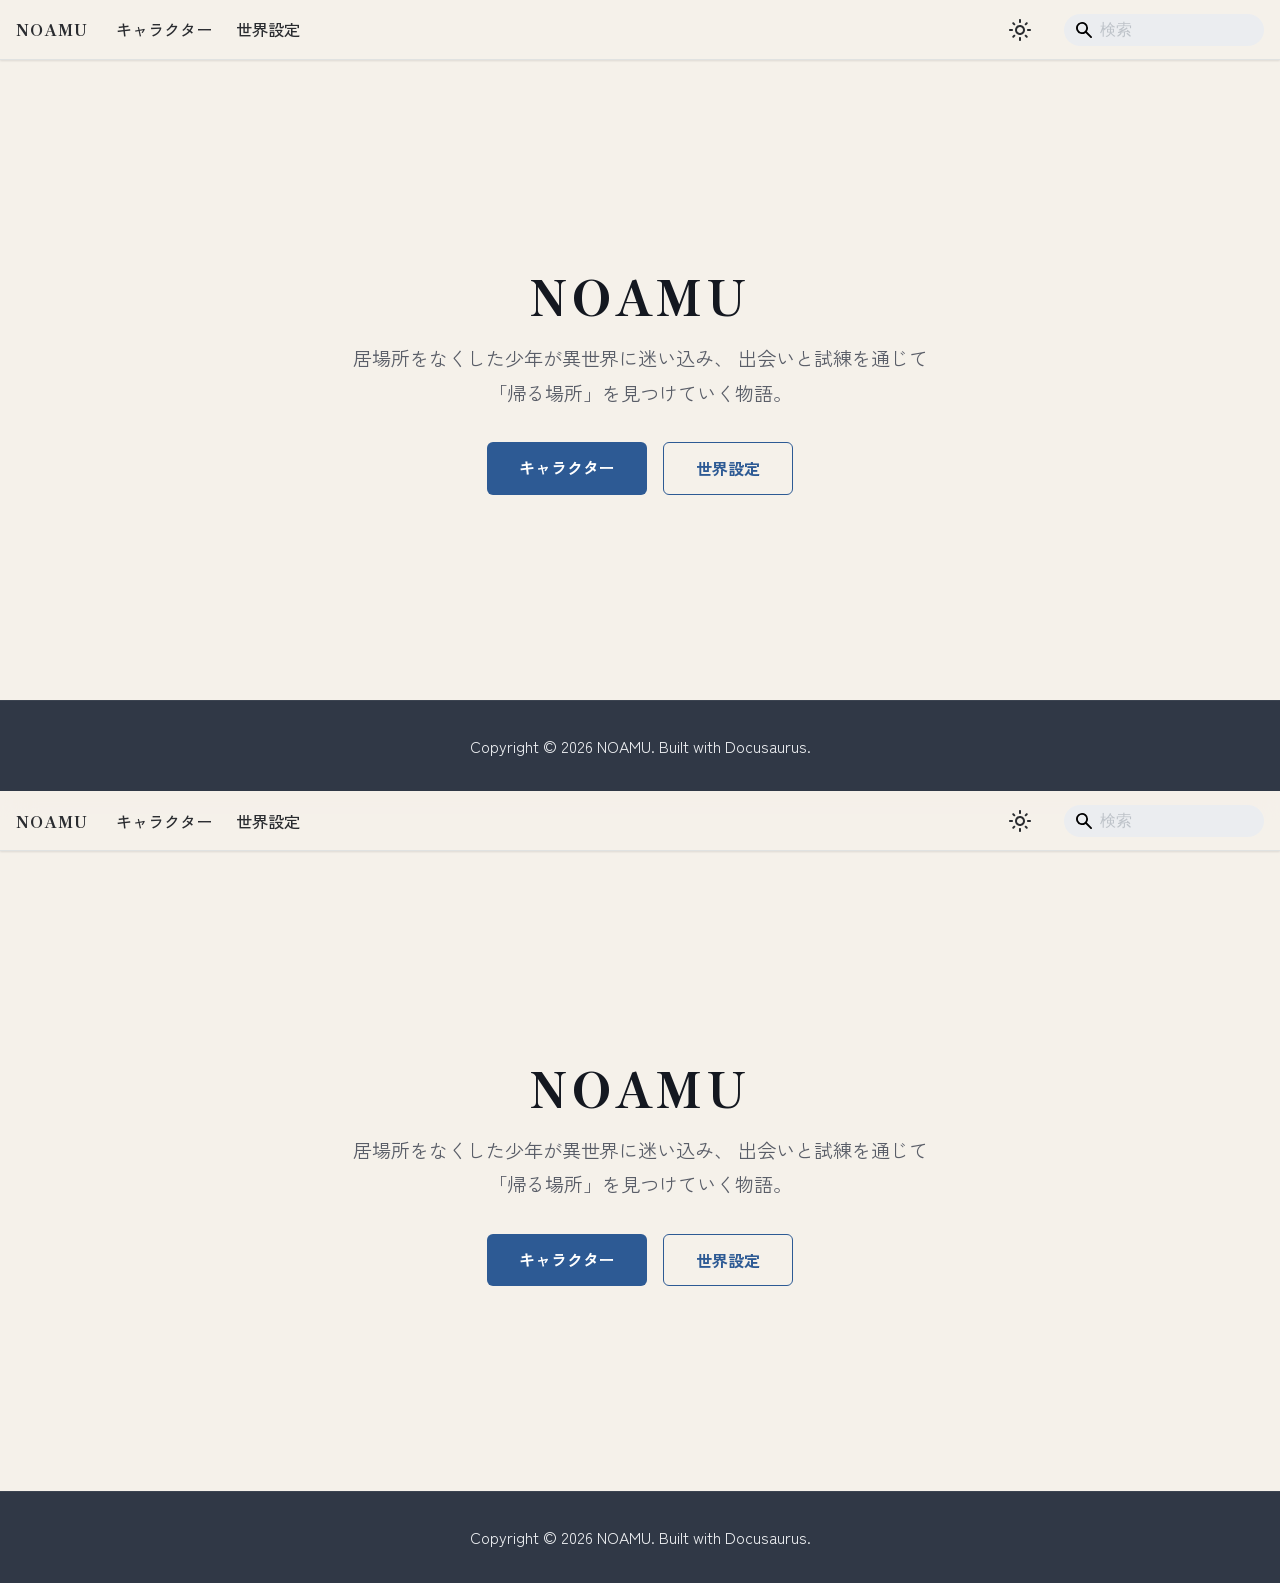
==== index.html @ 436eb37d "Deploy: up to ep6 (2026-03-19)" ====
<!doctype html>
<html lang="ja" dir="ltr" class="plugin-pages plugin-id-default" data-has-hydrated="false">
<head>
<meta charset="UTF-8">
<meta name="generator" content="Docusaurus v3.9.2">
<title data-rh="true">NOAMU</title><meta data-rh="true" name="viewport" content="width=device-width,initial-scale=1"><meta data-rh="true" name="twitter:card" content="summary_large_image"><meta data-rh="true" property="og:url" content="https://example.com/"><meta data-rh="true" property="og:locale" content="ja"><meta data-rh="true" name="docusaurus_locale" content="ja"><meta data-rh="true" name="docusaurus_tag" content="default"><meta data-rh="true" name="docsearch:language" content="ja"><meta data-rh="true" name="docsearch:docusaurus_tag" content="default"><meta data-rh="true" property="og:title" content="NOAMU"><meta data-rh="true" name="description" content="異世界と少女たちの物語"><meta data-rh="true" property="og:description" content="異世界と少女たちの物語"><link data-rh="true" rel="icon" href="/img/favicon.ico"><link data-rh="true" rel="canonical" href="https://example.com/"><link data-rh="true" rel="alternate" href="https://example.com/" hreflang="ja"><link data-rh="true" rel="alternate" href="https://example.com/" hreflang="x-default"><script data-rh="true">function insertBanner(){var n=document.createElement("div");n.id="__docusaurus-base-url-issue-banner-container";n.innerHTML='\n<div id="__docusaurus-base-url-issue-banner" style="border: thick solid red; background-color: rgb(255, 230, 179); margin: 20px; padding: 20px; font-size: 20px;">\n   <p style="font-weight: bold; font-size: 30px;">Your Docusaurus site did not load properly.</p>\n   <p>A very common reason is a wrong site <a href="https://docusaurus.io/docs/docusaurus.config.js/#baseUrl" style="font-weight: bold;">baseUrl configuration</a>.</p>\n   <p>Current configured baseUrl = <span style="font-weight: bold; color: red;">/</span>  (default value)</p>\n   <p>We suggest trying baseUrl = <span id="__docusaurus-base-url-issue-banner-suggestion-container" style="font-weight: bold; color: green;"></span></p>\n</div>\n',document.body.prepend(n);var e=document.getElementById("__docusaurus-base-url-issue-banner-suggestion-container"),s=window.location.pathname,o="/"===s.substr(-1)?s:s+"/";e.innerHTML=o}document.addEventListener("DOMContentLoaded",function(){void 0===window.docusaurus&&insertBanner()})</script><link rel="stylesheet" href="/assets/css/styles.1c2c5ff8.css">
<script src="/assets/js/runtime~main.006f4d40.js" defer="defer"></script>
<script src="/assets/js/main.f2e5ec91.js" defer="defer"></script>
</head>
<body class="navigation-with-keyboard">
<svg style="display: none;"><defs>
<symbol id="theme-svg-external-link" viewBox="0 0 24 24"><path fill="currentColor" d="M21 13v10h-21v-19h12v2h-10v15h17v-8h2zm3-12h-10.988l4.035 4-6.977 7.07 2.828 2.828 6.977-7.07 4.125 4.172v-11z"/></symbol>
</defs></svg>
<script>!function(){var t=function(){try{return new URLSearchParams(window.location.search).get("docusaurus-theme")}catch(t){}}()||function(){try{return window.localStorage.getItem("theme")}catch(t){}}();document.documentElement.setAttribute("data-theme",t||"light"),document.documentElement.setAttribute("data-theme-choice",t||"light")}(),function(){try{const c=new URLSearchParams(window.location.search).entries();for(var[t,e]of c)if(t.startsWith("docusaurus-data-")){var a=t.replace("docusaurus-data-","data-");document.documentElement.setAttribute(a,e)}}catch(t){}}()</script><div id="__docusaurus"><div role="region" aria-label="メインコンテンツまでスキップ"><a class="skipToContent_fXgn" href="#__docusaurus_skipToContent_fallback">メインコンテンツまでスキップ</a></div><nav aria-label="ナビゲーション" class="theme-layout-navbar navbar navbar--fixed-top"><div class="navbar__inner"><div class="theme-layout-navbar-left navbar__items"><button aria-label="ナビゲーションバーを開く" aria-expanded="false" class="navbar__toggle clean-btn" type="button"><svg width="30" height="30" viewBox="0 0 30 30" aria-hidden="true"><path stroke="currentColor" stroke-linecap="round" stroke-miterlimit="10" stroke-width="2" d="M4 7h22M4 15h22M4 23h22"></path></svg></button><a class="navbar__brand" href="/"><b class="navbar__title text--truncate">NOAMU</b></a><a class="navbar__item navbar__link" href="/docs/characters/nozaki-amu">キャラクター</a><a class="navbar__item navbar__link" href="/docs/world/creatures">世界設定</a></div><div class="theme-layout-navbar-right navbar__items navbar__items--right"><div class="toggle_vylO colorModeToggle_DEke"><button class="clean-btn toggleButton_gllP toggleButtonDisabled_aARS" type="button" disabled="" title="システムモード" aria-label="ダークモードを切り替える(現在はシステムモード)"><svg viewBox="0 0 24 24" width="24" height="24" aria-hidden="true" class="toggleIcon_g3eP lightToggleIcon_pyhR"><path fill="currentColor" d="M12,9c1.65,0,3,1.35,3,3s-1.35,3-3,3s-3-1.35-3-3S10.35,9,12,9 M12,7c-2.76,0-5,2.24-5,5s2.24,5,5,5s5-2.24,5-5 S14.76,7,12,7L12,7z M2,13l2,0c0.55,0,1-0.45,1-1s-0.45-1-1-1l-2,0c-0.55,0-1,0.45-1,1S1.45,13,2,13z M20,13l2,0c0.55,0,1-0.45,1-1 s-0.45-1-1-1l-2,0c-0.55,0-1,0.45-1,1S19.45,13,20,13z M11,2v2c0,0.55,0.45,1,1,1s1-0.45,1-1V2c0-0.55-0.45-1-1-1S11,1.45,11,2z M11,20v2c0,0.55,0.45,1,1,1s1-0.45,1-1v-2c0-0.55-0.45-1-1-1C11.45,19,11,19.45,11,20z M5.99,4.58c-0.39-0.39-1.03-0.39-1.41,0 c-0.39,0.39-0.39,1.03,0,1.41l1.06,1.06c0.39,0.39,1.03,0.39,1.41,0s0.39-1.03,0-1.41L5.99,4.58z M18.36,16.95 c-0.39-0.39-1.03-0.39-1.41,0c-0.39,0.39-0.39,1.03,0,1.41l1.06,1.06c0.39,0.39,1.03,0.39,1.41,0c0.39-0.39,0.39-1.03,0-1.41 L18.36,16.95z M19.42,5.99c0.39-0.39,0.39-1.03,0-1.41c-0.39-0.39-1.03-0.39-1.41,0l-1.06,1.06c-0.39,0.39-0.39,1.03,0,1.41 s1.03,0.39,1.41,0L19.42,5.99z M7.05,18.36c0.39-0.39,0.39-1.03,0-1.41c-0.39-0.39-1.03-0.39-1.41,0l-1.06,1.06 c-0.39,0.39-0.39,1.03,0,1.41s1.03,0.39,1.41,0L7.05,18.36z"></path></svg><svg viewBox="0 0 24 24" width="24" height="24" aria-hidden="true" class="toggleIcon_g3eP darkToggleIcon_wfgR"><path fill="currentColor" d="M9.37,5.51C9.19,6.15,9.1,6.82,9.1,7.5c0,4.08,3.32,7.4,7.4,7.4c0.68,0,1.35-0.09,1.99-0.27C17.45,17.19,14.93,19,12,19 c-3.86,0-7-3.14-7-7C5,9.07,6.81,6.55,9.37,5.51z M12,3c-4.97,0-9,4.03-9,9s4.03,9,9,9s9-4.03,9-9c0-0.46-0.04-0.92-0.1-1.36 c-0.98,1.37-2.58,2.26-4.4,2.26c-2.98,0-5.4-2.42-5.4-5.4c0-1.81,0.89-3.42,2.26-4.4C12.92,3.04,12.46,3,12,3L12,3z"></path></svg><svg viewBox="0 0 24 24" width="24" height="24" aria-hidden="true" class="toggleIcon_g3eP systemToggleIcon_QzmC"><path fill="currentColor" d="m12 21c4.971 0 9-4.029 9-9s-4.029-9-9-9-9 4.029-9 9 4.029 9 9 9zm4.95-13.95c1.313 1.313 2.05 3.093 2.05 4.95s-0.738 3.637-2.05 4.95c-1.313 1.313-3.093 2.05-4.95 2.05v-14c1.857 0 3.637 0.737 4.95 2.05z"></path></svg></button></div><div class="navbarSearchContainer_Bca1"><div class="navbar__search searchBarContainer_NW3z" dir="ltr"><input placeholder="検索" aria-label="Search" class="navbar__search-input searchInput_YFbd" value=""><div class="loadingRing_RJI3 searchBarLoadingRing_YnHq"><div></div><div></div><div></div><div></div></div></div></div></div></div><div role="presentation" class="navbar-sidebar__backdrop"></div></nav><div id="__docusaurus_skipToContent_fallback" class="theme-layout-main main-wrapper mainWrapper_z2l0"><main style="display:flex;flex-direction:column;align-items:center;justify-content:center;min-height:calc(100vh - 60px - 200px);padding:2rem;text-align:center"><h1 style="font-family:&#x27;Shippori Mincho&#x27;, serif;font-size:3rem;font-weight:800;letter-spacing:0.08em;margin-bottom:1rem">NOAMU</h1><p style="font-size:1.2rem;color:var(--noamu-text-muted);max-width:600px;line-height:1.8;margin-bottom:2rem">居場所をなくした少年が異世界に迷い込み、 出会いと試練を通じて「帰る場所」を見つけていく物語。</p><div style="display:flex;gap:1rem;flex-wrap:wrap;justify-content:center"><a style="display:inline-block;padding:0.75rem 2rem;border-radius:6px;background:var(--ifm-color-primary);color:#fff;font-weight:600;text-decoration:none" href="/docs/characters">キャラクター</a><a style="display:inline-block;padding:0.75rem 2rem;border-radius:6px;border:1px solid var(--ifm-color-primary);color:var(--ifm-color-primary);font-weight:600;text-decoration:none" href="/docs/world">世界設定</a></div></main></div><footer class="theme-layout-footer footer footer--dark"><div class="container container-fluid"><div class="footer__bottom text--center"><div class="footer__copyright">Copyright © 2026 NOAMU. Built with Docusaurus.</div></div></div></footer></div>
</body>
</html>
---- assets/css/styles.1c2c5ff8.css ----
@import url(https://fonts.googleapis.com/css2?family=Shippori+Mincho:wght@400;600;700;800&family=Zen+Kaku+Gothic+New:wght@400;500;700&display=swap);code,pre{background-color:#f6f7f8}.card,kbd{background-color:#fff}.markdown>h2,.markdown>h3,.markdown>h4,.markdown>h5,.markdown>h6{margin-bottom:calc(var(--ifm-heading-vertical-rhythm-bottom)*var(--ifm-leading))}.markdown li,body{word-wrap:break-word}body,ol ol,ol ul,ul ol,ul ul{margin:0}pre,table{overflow:auto}html,pre code,table tr{background-color:transparent}a code,pre,table td,table th{color:inherit}blockquote,ol,pre,ul{margin:0 0 1rem}.button--outline.button--active,.button--outline:active,.button--outline:hover,:root{--ifm-button-color:var(--ifm-font-color-base-inverse)}.menu__link:hover,a{transition:color .2s cubic-bezier(.08,.52,.52,1)}.navbar--dark,:root{--ifm-navbar-link-hover-color:var(--ifm-color-primary)}:root,html[data-theme=dark]{--ifm-color-emphasis-500:var(--ifm-color-gray-500)}.button,code{vertical-align:middle}.markdown table:not([class]) tbody tr:nth-child(2n),.markdown table:not([class]) thead th{background:var(--ifm-color-emphasis-50)}.toggleButton_gllP,html{-webkit-tap-highlight-color:transparent}*,.loadingRing_RJI3 div{box-sizing:border-box}.clean-list,.containsTaskList_mC6p,.details_lb9f>summary,.dropdown__menu,.menu__list{list-style:none}:root{--ifm-color-scheme:light;--ifm-dark-value:10%;--ifm-darker-value:15%;--ifm-darkest-value:30%;--ifm-light-value:15%;--ifm-lighter-value:30%;--ifm-lightest-value:50%;--ifm-contrast-background-value:90%;--ifm-contrast-foreground-value:70%;--ifm-contrast-background-dark-value:70%;--ifm-contrast-foreground-dark-value:90%;--ifm-color-primary:#3578e5;--ifm-color-secondary:#ebedf0;--ifm-color-success:#00a400;--ifm-color-info:#54c7ec;--ifm-color-warning:#ffba00;--ifm-color-danger:#fa383e;--ifm-color-primary-dark:#306cce;--ifm-color-primary-darker:#2d66c3;--ifm-color-primary-darkest:#2554a0;--ifm-color-primary-light:#538ce9;--ifm-color-primary-lighter:#72a1ed;--ifm-color-primary-lightest:#9abcf2;--ifm-color-primary-contrast-background:#ebf2fc;--ifm-color-primary-contrast-foreground:#102445;--ifm-color-secondary-dark:#d4d5d8;--ifm-color-secondary-darker:#c8c9cc;--ifm-color-secondary-darkest:#a4a6a8;--ifm-color-secondary-light:#eef0f2;--ifm-color-secondary-lighter:#f1f2f5;--ifm-color-secondary-lightest:#f5f6f8;--ifm-color-secondary-contrast-background:#fdfdfe;--ifm-color-secondary-contrast-foreground:#474748;--ifm-color-success-dark:#009400;--ifm-color-success-darker:#008b00;--ifm-color-success-darkest:#007300;--ifm-color-success-light:#26b226;--ifm-color-success-lighter:#4dbf4d;--ifm-color-success-lightest:#80d280;--ifm-color-success-contrast-background:#e6f6e6;--ifm-color-success-contrast-foreground:#003100;--ifm-color-info-dark:#4cb3d4;--ifm-color-info-darker:#47a9c9;--ifm-color-info-darkest:#3b8ba5;--ifm-color-info-light:#6ecfef;--ifm-color-info-lighter:#87d8f2;--ifm-color-info-lightest:#aae3f6;--ifm-color-info-contrast-background:#eef9fd;--ifm-color-info-contrast-foreground:#193c47;--ifm-color-warning-dark:#e6a700;--ifm-color-warning-darker:#d99e00;--ifm-color-warning-darkest:#b38200;--ifm-color-warning-light:#ffc426;--ifm-color-warning-lighter:#ffcf4d;--ifm-color-warning-lightest:#ffdd80;--ifm-color-warning-contrast-background:#fff8e6;--ifm-color-warning-contrast-foreground:#4d3800;--ifm-color-danger-dark:#e13238;--ifm-color-danger-darker:#d53035;--ifm-color-danger-darkest:#af272b;--ifm-color-danger-light:#fb565b;--ifm-color-danger-lighter:#fb7478;--ifm-color-danger-lightest:#fd9c9f;--ifm-color-danger-contrast-background:#ffebec;--ifm-color-danger-contrast-foreground:#4b1113;--ifm-color-white:#fff;--ifm-color-black:#000;--ifm-color-gray-0:var(--ifm-color-white);--ifm-color-gray-100:#f5f6f7;--ifm-color-gray-200:#ebedf0;--ifm-color-gray-300:#dadde1;--ifm-color-gray-400:#ccd0d5;--ifm-color-gray-500:#bec3c9;--ifm-color-gray-600:#8d949e;--ifm-color-gray-700:#606770;--ifm-color-gray-800:#444950;--ifm-color-gray-900:#1c1e21;--ifm-color-gray-1000:var(--ifm-color-black);--ifm-color-emphasis-0:var(--ifm-color-gray-0);--ifm-color-emphasis-100:var(--ifm-color-gray-100);--ifm-color-emphasis-200:var(--ifm-color-gray-200);--ifm-color-emphasis-300:var(--ifm-color-gray-300);--ifm-color-emphasis-400:var(--ifm-color-gray-400);--ifm-color-emphasis-600:var(--ifm-color-gray-600);--ifm-color-emphasis-700:var(--ifm-color-gray-700);--ifm-color-emphasis-800:var(--ifm-color-gray-800);--ifm-color-emphasis-900:var(--ifm-color-gray-900);--ifm-color-emphasis-1000:var(--ifm-color-gray-1000);--ifm-color-content:var(--ifm-color-emphasis-900);--ifm-color-content-inverse:var(--ifm-color-emphasis-0);--ifm-color-content-secondary:#525860;--ifm-background-color:transparent;--ifm-background-surface-color:var(--ifm-color-content-inverse);--ifm-global-border-width:1px;--ifm-global-radius:0.4rem;--ifm-hover-overlay:rgba(0,0,0,.05);--ifm-font-color-base:var(--ifm-color-content);--ifm-font-color-base-inverse:var(--ifm-color-content-inverse);--ifm-font-color-secondary:var(--ifm-color-content-secondary);--ifm-font-family-base:system-ui,-apple-system,Segoe UI,Roboto,Ubuntu,Cantarell,Noto Sans,sans-serif,BlinkMacSystemFont,"Segoe UI",Helvetica,Arial,sans-serif,"Apple Color Emoji","Segoe UI Emoji","Segoe UI Symbol";--ifm-font-family-monospace:SFMono-Regular,Menlo,Monaco,Consolas,"Liberation Mono","Courier New",monospace;--ifm-font-size-base:100%;--ifm-font-weight-light:300;--ifm-font-weight-normal:400;--ifm-font-weight-semibold:500;--ifm-font-weight-bold:700;--ifm-font-weight-base:var(--ifm-font-weight-normal);--ifm-line-height-base:1.65;--ifm-global-spacing:1rem;--ifm-spacing-vertical:var(--ifm-global-spacing);--ifm-spacing-horizontal:var(--ifm-global-spacing);--ifm-transition-fast:200ms;--ifm-transition-slow:400ms;--ifm-transition-timing-default:cubic-bezier(0.08,0.52,0.52,1);--ifm-global-shadow-lw:0 1px 2px 0 rgba(0,0,0,.1);--ifm-global-shadow-md:0 5px 40px rgba(0,0,0,.2);--ifm-global-shadow-tl:0 12px 28px 0 rgba(0,0,0,.2),0 2px 4px 0 rgba(0,0,0,.1);--ifm-z-index-dropdown:100;--ifm-z-index-fixed:200;--ifm-z-index-overlay:400;--ifm-container-width:1140px;--ifm-container-width-xl:1320px;--ifm-code-background:#f6f7f8;--ifm-code-border-radius:var(--ifm-global-radius);--ifm-code-font-size:90%;--ifm-code-padding-horizontal:0.1rem;--ifm-code-padding-vertical:0.1rem;--ifm-pre-background:var(--ifm-code-background);--ifm-pre-border-radius:var(--ifm-code-border-radius);--ifm-pre-color:inherit;--ifm-pre-line-height:1.45;--ifm-pre-padding:1rem;--ifm-heading-color:inherit;--ifm-heading-margin-top:0;--ifm-heading-margin-bottom:var(--ifm-spacing-vertical);--ifm-heading-font-family:var(--ifm-font-family-base);--ifm-heading-font-weight:var(--ifm-font-weight-bold);--ifm-heading-line-height:1.25;--ifm-h1-font-size:2rem;--ifm-h2-font-size:1.5rem;--ifm-h3-font-size:1.25rem;--ifm-h4-font-size:1rem;--ifm-h5-font-size:0.875rem;--ifm-h6-font-size:0.85rem;--ifm-image-alignment-padding:1.25rem;--ifm-leading-desktop:1.25;--ifm-leading:calc(var(--ifm-leading-desktop)*1rem);--ifm-list-left-padding:2rem;--ifm-list-margin:1rem;--ifm-list-item-margin:0.25rem;--ifm-list-paragraph-margin:1rem;--ifm-table-cell-padding:0.75rem;--ifm-table-background:transparent;--ifm-table-stripe-background:rgba(0,0,0,.03);--ifm-table-border-width:1px;--ifm-table-border-color:var(--ifm-color-emphasis-300);--ifm-table-head-background:inherit;--ifm-table-head-color:inherit;--ifm-table-head-font-weight:var(--ifm-font-weight-bold);--ifm-table-cell-color:inherit;--ifm-link-color:var(--ifm-color-primary);--ifm-link-decoration:none;--ifm-link-hover-color:var(--ifm-link-color);--ifm-link-hover-decoration:underline;--ifm-paragraph-margin-bottom:var(--ifm-leading);--ifm-blockquote-font-size:var(--ifm-font-size-base);--ifm-blockquote-border-left-width:2px;--ifm-blockquote-padding-horizontal:var(--ifm-spacing-horizontal);--ifm-blockquote-padding-vertical:0;--ifm-blockquote-shadow:none;--ifm-blockquote-color:var(--ifm-color-emphasis-800);--ifm-blockquote-border-color:var(--ifm-color-emphasis-300);--ifm-hr-background-color:var(--ifm-color-emphasis-500);--ifm-hr-height:1px;--ifm-hr-margin-vertical:1.5rem;--ifm-scrollbar-size:7px;--ifm-scrollbar-track-background-color:#f1f1f1;--ifm-scrollbar-thumb-background-color:silver;--ifm-scrollbar-thumb-hover-background-color:#a7a7a7;--ifm-alert-background-color:inherit;--ifm-alert-border-color:inherit;--ifm-alert-border-radius:var(--ifm-global-radius);--ifm-alert-border-width:0px;--ifm-alert-border-left-width:5px;--ifm-alert-color:var(--ifm-font-color-base);--ifm-alert-padding-horizontal:var(--ifm-spacing-horizontal);--ifm-alert-padding-vertical:var(--ifm-spacing-vertical);--ifm-alert-shadow:var(--ifm-global-shadow-lw);--ifm-avatar-intro-margin:1rem;--ifm-avatar-intro-alignment:inherit;--ifm-avatar-photo-size:3rem;--ifm-badge-background-color:inherit;--ifm-badge-border-color:inherit;--ifm-badge-border-radius:var(--ifm-global-radius);--ifm-badge-border-width:var(--ifm-global-border-width);--ifm-badge-color:var(--ifm-color-white);--ifm-badge-padding-horizontal:calc(var(--ifm-spacing-horizontal)*0.5);--ifm-badge-padding-vertical:calc(var(--ifm-spacing-vertical)*0.25);--ifm-breadcrumb-border-radius:1.5rem;--ifm-breadcrumb-spacing:0.5rem;--ifm-breadcrumb-color-active:var(--ifm-color-primary);--ifm-breadcrumb-item-background-active:var(--ifm-hover-overlay);--ifm-breadcrumb-padding-horizontal:0.8rem;--ifm-breadcrumb-padding-vertical:0.4rem;--ifm-breadcrumb-size-multiplier:1;--ifm-breadcrumb-separator:url('data:image/svg+xml;utf8,<svg xmlns="http://www.w3.org/2000/svg" x="0px" y="0px" viewBox="0 0 256 256"><g><g><polygon points="79.093,0 48.907,30.187 146.72,128 48.907,225.813 79.093,256 207.093,128"/></g></g><g></g><g></g><g></g><g></g><g></g><g></g><g></g><g></g><g></g><g></g><g></g><g></g><g></g><g></g><g></g></svg>');--ifm-breadcrumb-separator-filter:none;--ifm-breadcrumb-separator-size:0.5rem;--ifm-breadcrumb-separator-size-multiplier:1.25;--ifm-button-background-color:inherit;--ifm-button-border-color:var(--ifm-button-background-color);--ifm-button-border-width:var(--ifm-global-border-width);--ifm-button-font-weight:var(--ifm-font-weight-bold);--ifm-button-padding-horizontal:1.5rem;--ifm-button-padding-vertical:0.375rem;--ifm-button-size-multiplier:1;--ifm-button-transition-duration:var(--ifm-transition-fast);--ifm-button-border-radius:calc(var(--ifm-global-radius)*var(--ifm-button-size-multiplier));--ifm-button-group-spacing:2px;--ifm-card-background-color:var(--ifm-background-surface-color);--ifm-card-border-radius:calc(var(--ifm-global-radius)*2);--ifm-card-horizontal-spacing:var(--ifm-global-spacing);--ifm-card-vertical-spacing:var(--ifm-global-spacing);--ifm-toc-border-color:var(--ifm-color-emphasis-300);--ifm-toc-link-color:var(--ifm-color-content-secondary);--ifm-toc-padding-vertical:0.5rem;--ifm-toc-padding-horizontal:0.5rem;--ifm-dropdown-background-color:var(--ifm-background-surface-color);--ifm-dropdown-font-weight:var(--ifm-font-weight-semibold);--ifm-dropdown-link-color:var(--ifm-font-color-base);--ifm-dropdown-hover-background-color:var(--ifm-hover-overlay);--ifm-footer-background-color:var(--ifm-color-emphasis-100);--ifm-footer-color:inherit;--ifm-footer-link-color:var(--ifm-color-emphasis-700);--ifm-footer-link-hover-color:var(--ifm-color-primary);--ifm-footer-link-horizontal-spacing:0.5rem;--ifm-footer-padding-horizontal:calc(var(--ifm-spacing-horizontal)*2);--ifm-footer-padding-vertical:calc(var(--ifm-spacing-vertical)*2);--ifm-footer-title-color:inherit;--ifm-footer-logo-max-width:min(30rem,90vw);--ifm-hero-background-color:var(--ifm-background-surface-color);--ifm-hero-text-color:var(--ifm-color-emphasis-800);--ifm-menu-color:var(--ifm-color-emphasis-700);--ifm-menu-color-active:var(--ifm-color-primary);--ifm-menu-color-background-active:var(--ifm-hover-overlay);--ifm-menu-color-background-hover:var(--ifm-hover-overlay);--ifm-menu-link-padding-horizontal:0.75rem;--ifm-menu-link-padding-vertical:0.375rem;--ifm-menu-link-sublist-icon:url('data:image/svg+xml;utf8,<svg xmlns="http://www.w3.org/2000/svg" width="16px" height="16px" viewBox="0 0 24 24"><path fill="rgba(0,0,0,0.5)" d="M7.41 15.41L12 10.83l4.59 4.58L18 14l-6-6-6 6z"></path></svg>');--ifm-menu-link-sublist-icon-filter:none;--ifm-navbar-background-color:var(--ifm-background-surface-color);--ifm-navbar-height:3.75rem;--ifm-navbar-item-padding-horizontal:0.75rem;--ifm-navbar-item-padding-vertical:0.25rem;--ifm-navbar-link-color:var(--ifm-font-color-base);--ifm-navbar-link-active-color:var(--ifm-link-color);--ifm-navbar-padding-horizontal:var(--ifm-spacing-horizontal);--ifm-navbar-padding-vertical:calc(var(--ifm-spacing-vertical)*0.5);--ifm-navbar-shadow:var(--ifm-global-shadow-lw);--ifm-navbar-search-input-background-color:var(--ifm-color-emphasis-200);--ifm-navbar-search-input-color:var(--ifm-color-emphasis-800);--ifm-navbar-search-input-placeholder-color:var(--ifm-color-emphasis-500);--ifm-navbar-search-input-icon:url('data:image/svg+xml;utf8,<svg fill="currentColor" xmlns="http://www.w3.org/2000/svg" viewBox="0 0 16 16" height="16px" width="16px"><path d="M6.02945,10.20327a4.17382,4.17382,0,1,1,4.17382-4.17382A4.15609,4.15609,0,0,1,6.02945,10.20327Zm9.69195,4.2199L10.8989,9.59979A5.88021,5.88021,0,0,0,12.058,6.02856,6.00467,6.00467,0,1,0,9.59979,10.8989l4.82338,4.82338a.89729.89729,0,0,0,1.29912,0,.89749.89749,0,0,0-.00087-1.29909Z" /></svg>');--ifm-navbar-sidebar-width:83vw;--ifm-pagination-border-radius:var(--ifm-global-radius);--ifm-pagination-color-active:var(--ifm-color-primary);--ifm-pagination-font-size:1rem;--ifm-pagination-item-active-background:var(--ifm-hover-overlay);--ifm-pagination-page-spacing:0.2em;--ifm-pagination-padding-horizontal:calc(var(--ifm-spacing-horizontal)*1);--ifm-pagination-padding-vertical:calc(var(--ifm-spacing-vertical)*0.25);--ifm-pagination-nav-border-radius:var(--ifm-global-radius);--ifm-pagination-nav-color-hover:var(--ifm-color-primary);--ifm-pills-color-active:var(--ifm-color-primary);--ifm-pills-color-background-active:var(--ifm-hover-overlay);--ifm-pills-spacing:0.125rem;--ifm-tabs-color:var(--ifm-font-color-secondary);--ifm-tabs-color-active:var(--ifm-color-primary);--ifm-tabs-color-active-border:var(--ifm-tabs-color-active);--ifm-tabs-padding-horizontal:1rem;--ifm-tabs-padding-vertical:1rem}.badge--danger,.badge--info,.badge--primary,.badge--secondary,.badge--success,.badge--warning{--ifm-badge-border-color:var(--ifm-badge-background-color)}.button--link,.button--outline{--ifm-button-background-color:transparent}html{background-color:var(--ifm-background-color);color:#1c1e21;color:var(--ifm-font-color-base);--csstools-color-scheme--light:initial;color-scheme:light;color-scheme:var(--ifm-color-scheme);font:100%/1.65 system-ui,-apple-system,Segoe UI,Roboto,Ubuntu,Cantarell,Noto Sans,sans-serif,BlinkMacSystemFont,Helvetica,Arial,Apple Color Emoji,Segoe UI Emoji,Segoe UI Symbol;font:var(--ifm-font-size-base)/var(--ifm-line-height-base) var(--ifm-font-family-base);-webkit-font-smoothing:antialiased;text-rendering:optimizelegibility;-webkit-text-size-adjust:100%;-moz-text-size-adjust:100%;text-size-adjust:100%}iframe{border:0;color-scheme:auto}.container{margin:0 auto;max-width:1140px;max-width:var(--ifm-container-width);padding:0 1rem;padding:0 var(--ifm-spacing-horizontal);width:100%}.container--fluid{max-width:inherit}.col,img{max-width:100%}.row{display:flex;flex-wrap:wrap;margin:0 -1rem;margin:0 calc(var(--ifm-spacing-horizontal)*-1)}.margin-bottom--none,.margin-vert--none,.markdown>:last-child{margin-bottom:0!important}.margin-top--none,.margin-vert--none{margin-top:0!important}.row--no-gutters{margin-left:0;margin-right:0}.margin-horiz--none,.margin-right--none{margin-right:0!important}.row--no-gutters>.col{padding-left:0;padding-right:0}.row--align-top{align-items:flex-start}.row--align-bottom{align-items:flex-end}.menuExternalLink_NmtK,.row--align-center{align-items:center}.row--align-stretch{align-items:stretch}.row--align-baseline{align-items:baseline}.col{--ifm-col-width:100%;flex:1 0;margin-left:0;max-width:var(--ifm-col-width);padding:0 1rem;padding:0 var(--ifm-spacing-horizontal);width:100%}.padding-bottom--none,.padding-vert--none{padding-bottom:0!important}.padding-top--none,.padding-vert--none{padding-top:0!important}.padding-horiz--none,.padding-left--none{padding-left:0!important}.padding-horiz--none,.padding-right--none{padding-right:0!important}.col[class*=col--]{flex:0 0 var(--ifm-col-width)}.col--1{--ifm-col-width:8.33333%}.col--offset-1{margin-left:8.33333%}.col--2{--ifm-col-width:16.66667%}.col--offset-2{margin-left:16.66667%}.col--3{--ifm-col-width:25%}.col--offset-3{margin-left:25%}.col--4{--ifm-col-width:33.33333%}.col--offset-4{margin-left:33.33333%}.col--5{--ifm-col-width:41.66667%}.col--offset-5{margin-left:41.66667%}.col--6{--ifm-col-width:50%}.col--offset-6{margin-left:50%}.col--7{--ifm-col-width:58.33333%}.col--offset-7{margin-left:58.33333%}.col--8{--ifm-col-width:66.66667%}.col--offset-8{margin-left:66.66667%}.col--9{--ifm-col-width:75%}.col--offset-9{margin-left:75%}.col--10{--ifm-col-width:83.33333%}.col--offset-10{margin-left:83.33333%}.col--11{--ifm-col-width:91.66667%}.col--offset-11{margin-left:91.66667%}.col--12{--ifm-col-width:100%}.col--offset-12{margin-left:100%}.margin-horiz--none,.margin-left--none{margin-left:0!important}.margin--none{margin:0!important}.margin-bottom--xs,.margin-vert--xs{margin-bottom:.25rem!important}.margin-top--xs,.margin-vert--xs{margin-top:.25rem!important}.margin-horiz--xs,.margin-left--xs{margin-left:.25rem!important}.margin-horiz--xs,.margin-right--xs{margin-right:.25rem!important}.margin--xs{margin:.25rem!important}.margin-bottom--sm,.margin-vert--sm{margin-bottom:.5rem!important}.margin-top--sm,.margin-vert--sm{margin-top:.5rem!important}.margin-horiz--sm,.margin-left--sm{margin-left:.5rem!important}.margin-horiz--sm,.margin-right--sm{margin-right:.5rem!important}.margin--sm{margin:.5rem!important}.margin-bottom--md,.margin-vert--md{margin-bottom:1rem!important}.margin-top--md,.margin-vert--md{margin-top:1rem!important}.margin-horiz--md,.margin-left--md{margin-left:1rem!important}.margin-horiz--md,.margin-right--md{margin-right:1rem!important}.margin--md{margin:1rem!important}.margin-bottom--lg,.margin-vert--lg{margin-bottom:2rem!important}.margin-top--lg,.margin-vert--lg{margin-top:2rem!important}.margin-horiz--lg,.margin-left--lg{margin-left:2rem!important}.margin-horiz--lg,.margin-right--lg{margin-right:2rem!important}.margin--lg{margin:2rem!important}.margin-bottom--xl,.margin-vert--xl{margin-bottom:5rem!important}.margin-top--xl,.margin-vert--xl{margin-top:5rem!important}.margin-horiz--xl,.margin-left--xl{margin-left:5rem!important}.margin-horiz--xl,.margin-right--xl{margin-right:5rem!important}.margin--xl{margin:5rem!important}.padding--none{padding:0!important}.padding-bottom--xs,.padding-vert--xs{padding-bottom:.25rem!important}.padding-top--xs,.padding-vert--xs{padding-top:.25rem!important}.padding-horiz--xs,.padding-left--xs{padding-left:.25rem!important}.padding-horiz--xs,.padding-right--xs{padding-right:.25rem!important}.padding--xs{padding:.25rem!important}.padding-bottom--sm,.padding-vert--sm{padding-bottom:.5rem!important}.padding-top--sm,.padding-vert--sm{padding-top:.5rem!important}.padding-horiz--sm,.padding-left--sm{padding-left:.5rem!important}.padding-horiz--sm,.padding-right--sm{padding-right:.5rem!important}.padding--sm{padding:.5rem!important}.padding-bottom--md,.padding-vert--md{padding-bottom:1rem!important}.padding-top--md,.padding-vert--md{padding-top:1rem!important}.padding-horiz--md,.padding-left--md{padding-left:1rem!important}.padding-horiz--md,.padding-right--md{padding-right:1rem!important}.padding--md{padding:1rem!important}.padding-bottom--lg,.padding-vert--lg{padding-bottom:2rem!important}.padding-top--lg,.padding-vert--lg{padding-top:2rem!important}.padding-horiz--lg,.padding-left--lg{padding-left:2rem!important}.padding-horiz--lg,.padding-right--lg{padding-right:2rem!important}.padding--lg{padding:2rem!important}.padding-bottom--xl,.padding-vert--xl{padding-bottom:5rem!important}.padding-top--xl,.padding-vert--xl{padding-top:5rem!important}.padding-horiz--xl,.padding-left--xl{padding-left:5rem!important}.padding-horiz--xl,.padding-right--xl{padding-right:5rem!important}.padding--xl{padding:5rem!important}code{background-color:var(--ifm-code-background);border:.1rem solid rgba(0,0,0,.1);border-radius:.4rem;border-radius:var(--ifm-code-border-radius);font-family:SFMono-Regular,Menlo,Monaco,Consolas,Liberation Mono,Courier New,monospace;font-family:var(--ifm-font-family-monospace);font-size:90%;font-size:var(--ifm-code-font-size);padding:.1rem;padding:var(--ifm-code-padding-vertical) var(--ifm-code-padding-horizontal)}pre{background-color:var(--ifm-pre-background);border-radius:.4rem;border-radius:var(--ifm-pre-border-radius);color:var(--ifm-pre-color);font:90%/1.45 SFMono-Regular,Menlo,Monaco,Consolas,Liberation Mono,Courier New,monospace;font:var(--ifm-code-font-size)/var(--ifm-pre-line-height) var(--ifm-font-family-monospace);margin:0 0 var(--ifm-spacing-vertical);padding:1rem;padding:var(--ifm-pre-padding)}pre code{border:none;font-size:100%;line-height:inherit;padding:0}kbd{background-color:var(--ifm-color-emphasis-0);border:1px solid #ccd0d5;border:1px solid var(--ifm-color-emphasis-400);border-radius:.2rem;box-shadow:inset 0 -1px 0 #ccd0d5;box-shadow:inset 0 -1px 0 var(--ifm-color-emphasis-400);color:#444950;color:var(--ifm-color-emphasis-800);font:80% SFMono-Regular,Menlo,Monaco,Consolas,Liberation Mono,Courier New,monospace;font:80% var(--ifm-font-family-monospace);padding:.15rem .3rem}h1,h2,h3,h4,h5,h6{color:inherit;color:var(--ifm-heading-color);font-family:system-ui,-apple-system,Segoe UI,Roboto,Ubuntu,Cantarell,Noto Sans,sans-serif,BlinkMacSystemFont,Helvetica,Arial,Apple Color Emoji,Segoe UI Emoji,Segoe UI Symbol;font-family:var(--ifm-heading-font-family);font-weight:700;font-weight:var(--ifm-heading-font-weight);line-height:1.25;line-height:var(--ifm-heading-line-height);margin:0 0 1rem;margin:var(--ifm-heading-margin-top) 0 var(--ifm-heading-margin-bottom) 0}a,a:hover{color:#3578e5}strong,table th{font-weight:700}h1{font-size:2rem;font-size:var(--ifm-h1-font-size)}h2{font-size:1.5rem;font-size:var(--ifm-h2-font-size)}h3{font-size:1.25rem;font-size:var(--ifm-h3-font-size)}h4{font-size:1rem;font-size:var(--ifm-h4-font-size)}h5{font-size:.875rem;font-size:var(--ifm-h5-font-size)}h6{font-size:.85rem;font-size:var(--ifm-h6-font-size)}img[align=right]{padding-left:var(--image-alignment-padding)}img[align=left]{padding-right:var(--image-alignment-padding)}.markdown{--ifm-h1-vertical-rhythm-top:3;--ifm-h2-vertical-rhythm-top:2;--ifm-h3-vertical-rhythm-top:1.5;--ifm-heading-vertical-rhythm-top:1.25;--ifm-h1-vertical-rhythm-bottom:1.25;--ifm-heading-vertical-rhythm-bottom:1}.markdown:after,.markdown:before{content:"";display:table}.markdown:after{clear:both}.markdown h1:first-child{--ifm-h1-font-size:3rem;margin-bottom:calc(var(--ifm-h1-vertical-rhythm-bottom)*var(--ifm-leading))}.markdown>h2{--ifm-h2-font-size:2rem;margin-top:calc(var(--ifm-h2-vertical-rhythm-top)*var(--ifm-leading))}.markdown>h3{--ifm-h3-font-size:1.5rem;margin-top:calc(var(--ifm-h3-vertical-rhythm-top)*var(--ifm-leading))}.markdown>h4,.markdown>h5,.markdown>h6{margin-top:calc(var(--ifm-heading-vertical-rhythm-top)*var(--ifm-leading))}.markdown>p,.markdown>pre,.markdown>ul{margin-bottom:1.25rem;margin-bottom:var(--ifm-leading)}.markdown li>p{margin-top:1rem;margin-top:var(--ifm-list-paragraph-margin)}.avatar__subtitle,.markdown li+li{margin-top:.25rem}.markdown li+li{margin-top:var(--ifm-list-item-margin)}ol,ul{margin:0 0 var(--ifm-list-margin);padding-left:2rem;padding-left:var(--ifm-list-left-padding)}ol ol,ul ol{list-style-type:lower-roman}ol ol ol,ol ul ol,ul ol ol,ul ul ol{list-style-type:lower-alpha}table{border-collapse:collapse;display:block;margin-bottom:1rem;margin-bottom:var(--ifm-spacing-vertical)}table thead tr{border-bottom:2px solid #dadde1;border-bottom:2px solid var(--ifm-table-border-color)}table thead,table tr:nth-child(2n){background-color:rgba(0,0,0,.03);background-color:var(--ifm-table-stripe-background)}table tr{background-color:var(--ifm-table-background);border-top:1px solid #dadde1;border-top:var(--ifm-table-border-width) solid var(--ifm-table-border-color)}table td,table th{border:1px solid #dadde1;border:var(--ifm-table-border-width) solid var(--ifm-table-border-color);padding:.75rem;padding:var(--ifm-table-cell-padding)}table th{background-color:inherit;background-color:var(--ifm-table-head-background);color:var(--ifm-table-head-color);font-weight:var(--ifm-table-head-font-weight)}table td{color:var(--ifm-table-cell-color)}strong{font-weight:var(--ifm-font-weight-bold)}a{color:var(--ifm-link-color);text-decoration:none;-webkit-text-decoration:var(--ifm-link-decoration);text-decoration:var(--ifm-link-decoration);transition:color var(--ifm-transition-fast) var(--ifm-transition-timing-default)}a:hover{color:var(--ifm-link-hover-color);text-decoration:underline;-webkit-text-decoration:var(--ifm-link-hover-decoration);text-decoration:var(--ifm-link-hover-decoration)}.button:hover,.text--no-decoration,.text--no-decoration:hover,a:not([href]){-webkit-text-decoration:none;text-decoration:none}p{margin:0 0 1.25rem;margin:0 0 var(--ifm-paragraph-margin-bottom)}blockquote{border-left:2px solid #dadde1;border-left:var(--ifm-blockquote-border-left-width) solid var(--ifm-blockquote-border-color);box-shadow:none;box-shadow:var(--ifm-blockquote-shadow);color:#444950;color:var(--ifm-blockquote-color);font-size:100%;font-size:var(--ifm-blockquote-font-size);margin:0 0 var(--ifm-spacing-vertical);padding:0 1rem;padding:var(--ifm-blockquote-padding-vertical) var(--ifm-blockquote-padding-horizontal)}blockquote>:first-child{margin-top:0}blockquote>:last-child{margin-bottom:0}hr{background-color:#bec3c9;background-color:var(--ifm-hr-background-color);border:0;height:1px;height:var(--ifm-hr-height);margin:1.5rem 0;margin:var(--ifm-hr-margin-vertical) 0}.shadow--lw{box-shadow:0 1px 2px 0 rgba(0,0,0,.1)!important;box-shadow:var(--ifm-global-shadow-lw)!important}.shadow--md{box-shadow:0 5px 40px rgba(0,0,0,.2)!important;box-shadow:var(--ifm-global-shadow-md)!important}.shadow--tl{box-shadow:0 12px 28px 0 rgba(0,0,0,.2),0 2px 4px 0 rgba(0,0,0,.1)!important;box-shadow:var(--ifm-global-shadow-tl)!important}.text--primary{color:#3578e5;color:var(--ifm-color-primary)}.text--secondary{color:#ebedf0;color:var(--ifm-color-secondary)}.text--success{color:#00a400;color:var(--ifm-color-success)}.text--info{color:#54c7ec;color:var(--ifm-color-info)}.text--warning{color:#ffba00;color:var(--ifm-color-warning)}.text--danger{color:#fa383e;color:var(--ifm-color-danger)}.text--center{text-align:center}.text--left{text-align:left}.text--justify{text-align:justify}.text--right{text-align:right}.text--capitalize{text-transform:capitalize}.text--lowercase{text-transform:lowercase}.admonitionHeading_Gvgb,.alert__heading,.text--uppercase{text-transform:uppercase}.text--light{font-weight:300;font-weight:var(--ifm-font-weight-light)}.text--normal{font-weight:400;font-weight:var(--ifm-font-weight-normal)}.text--semibold{font-weight:500;font-weight:var(--ifm-font-weight-semibold)}.text--bold{font-weight:700;font-weight:var(--ifm-font-weight-bold)}.text--italic{font-style:italic}.text--truncate{overflow:hidden;text-overflow:ellipsis;white-space:nowrap}.text--break{word-wrap:break-word!important;word-break:break-word!important}.clean-btn{background:none;border:none;color:inherit;cursor:pointer;font-family:inherit;padding:0}.alert,.badge{background-color:inherit}.alert,.alert .close{color:var(--ifm-alert-foreground-color)}.clean-list{padding-left:0}.alert--primary{--ifm-alert-background-color:var(--ifm-color-primary-contrast-background);--ifm-alert-background-color-highlight:rgba(53,120,229,.15);--ifm-alert-foreground-color:var(--ifm-color-primary-contrast-foreground);--ifm-alert-border-color:var(--ifm-color-primary-dark)}.alert--secondary{--ifm-alert-background-color:var(--ifm-color-secondary-contrast-background);--ifm-alert-background-color-highlight:rgba(235,237,240,.15);--ifm-alert-foreground-color:var(--ifm-color-secondary-contrast-foreground);--ifm-alert-border-color:var(--ifm-color-secondary-dark)}.alert--success{--ifm-alert-background-color:var(--ifm-color-success-contrast-background);--ifm-alert-background-color-highlight:rgba(0,164,0,.15);--ifm-alert-foreground-color:var(--ifm-color-success-contrast-foreground);--ifm-alert-border-color:var(--ifm-color-success-dark)}.alert--info{--ifm-alert-background-color:var(--ifm-color-info-contrast-background);--ifm-alert-background-color-highlight:rgba(84,199,236,.15);--ifm-alert-foreground-color:var(--ifm-color-info-contrast-foreground);--ifm-alert-border-color:var(--ifm-color-info-dark)}.alert--warning{--ifm-alert-background-color:var(--ifm-color-warning-contrast-background);--ifm-alert-background-color-highlight:rgba(255,186,0,.15);--ifm-alert-foreground-color:var(--ifm-color-warning-contrast-foreground);--ifm-alert-border-color:var(--ifm-color-warning-dark)}.alert--danger{--ifm-alert-background-color:var(--ifm-color-danger-contrast-background);--ifm-alert-background-color-highlight:rgba(250,56,62,.15);--ifm-alert-foreground-color:var(--ifm-color-danger-contrast-foreground);--ifm-alert-border-color:var(--ifm-color-danger-dark)}.alert{--ifm-code-background:var(--ifm-alert-background-color-highlight);--ifm-link-color:var(--ifm-alert-foreground-color);--ifm-link-hover-color:var(--ifm-alert-foreground-color);--ifm-link-decoration:underline;--ifm-tabs-color:var(--ifm-alert-foreground-color);--ifm-tabs-color-active:var(--ifm-alert-foreground-color);--ifm-tabs-color-active-border:var(--ifm-alert-border-color);background-color:var(--ifm-alert-background-color);border:0 solid;border-color:inherit;border:var(--ifm-alert-border-width) solid var(--ifm-alert-border-color);border-left-width:5px;border-left-width:var(--ifm-alert-border-left-width);border-radius:.4rem;border-radius:var(--ifm-alert-border-radius);box-shadow:0 1px 2px 0 rgba(0,0,0,.1);box-shadow:var(--ifm-alert-shadow);padding:1rem;padding:var(--ifm-alert-padding-vertical) var(--ifm-alert-padding-horizontal)}.alert__heading{align-items:center;display:flex;font:700 .875rem/1.25 system-ui,-apple-system,Segoe UI,Roboto,Ubuntu,Cantarell,Noto Sans,sans-serif,BlinkMacSystemFont,Helvetica,Arial,Apple Color Emoji,Segoe UI Emoji,Segoe UI Symbol;font:700 var(--ifm-h5-font-size)/var(--ifm-heading-line-height) var(--ifm-heading-font-family);margin-bottom:.5rem}.alert__icon{display:inline-flex;margin-right:.4em}.alert__icon svg{fill:var(--ifm-alert-foreground-color);stroke:var(--ifm-alert-foreground-color);stroke-width:0}.alert .close{margin:-1rem -1rem 0 0;margin:calc(var(--ifm-alert-padding-vertical)*-1) calc(var(--ifm-alert-padding-horizontal)*-1) 0 0;opacity:.75}.alert .close:focus,.alert .close:hover{opacity:1}.alert a{text-decoration-color:inherit;text-decoration-color:var(--ifm-alert-border-color)}.alert a:hover{text-decoration-thickness:2px}.avatar{-moz-column-gap:1rem;-moz-column-gap:var(--ifm-avatar-intro-margin);column-gap:1rem;column-gap:var(--ifm-avatar-intro-margin);display:flex}.avatar__photo{border-radius:50%;display:block;height:3rem;height:var(--ifm-avatar-photo-size);overflow:hidden;width:3rem;width:var(--ifm-avatar-photo-size)}.card--full-height,.navbar__logo img,body,html{height:100%}.avatar__photo--sm{--ifm-avatar-photo-size:2rem}.avatar__photo--lg{--ifm-avatar-photo-size:4rem}.avatar__photo--xl{--ifm-avatar-photo-size:6rem}.avatar__intro{display:flex;flex:1 1;flex-direction:column;justify-content:center;text-align:inherit;text-align:var(--ifm-avatar-intro-alignment)}.avatar__name{font:700 1rem/1.25 system-ui,-apple-system,Segoe UI,Roboto,Ubuntu,Cantarell,Noto Sans,sans-serif,BlinkMacSystemFont,Helvetica,Arial,Apple Color Emoji,Segoe UI Emoji,Segoe UI Symbol;font:700 var(--ifm-h4-font-size)/var(--ifm-heading-line-height) var(--ifm-font-family-base)}.badge,.button{font-weight:700;display:inline-block}.avatar--vertical{--ifm-avatar-intro-alignment:center;--ifm-avatar-intro-margin:0.5rem;align-items:center;flex-direction:column}.badge{background-color:var(--ifm-badge-background-color);border:1px solid;border-color:inherit;border:var(--ifm-badge-border-width) solid var(--ifm-badge-border-color);border-radius:.4rem;border-radius:var(--ifm-badge-border-radius);color:#fff;color:var(--ifm-badge-color);font-size:75%;font-weight:var(--ifm-font-weight-bold);line-height:1;padding:.25rem .5rem;padding:var(--ifm-badge-padding-vertical) var(--ifm-badge-padding-horizontal)}.badge--primary{--ifm-badge-background-color:var(--ifm-color-primary)}.badge--secondary{--ifm-badge-background-color:var(--ifm-color-secondary);color:#000;color:var(--ifm-color-black)}.badge--success{--ifm-badge-background-color:var(--ifm-color-success)}.badge--info{--ifm-badge-background-color:var(--ifm-color-info)}.badge--warning{--ifm-badge-background-color:var(--ifm-color-warning)}.badge--danger{--ifm-badge-background-color:var(--ifm-color-danger)}.breadcrumbs{margin-bottom:0;padding-left:0}.breadcrumbs__item,.searchBarContainer_NW3z.searchIndexLoading_EJ1f .searchBarLoadingRing_YnHq{display:inline-block}.breadcrumbs__item:not(:last-child):after{background:url('data:image/svg+xml;utf8,<svg xmlns="http://www.w3.org/2000/svg" x="0px" y="0px" viewBox="0 0 256 256"><g><g><polygon points="79.093,0 48.907,30.187 146.72,128 48.907,225.813 79.093,256 207.093,128"/></g></g><g></g><g></g><g></g><g></g><g></g><g></g><g></g><g></g><g></g><g></g><g></g><g></g><g></g><g></g><g></g></svg>') 50%;background:var(--ifm-breadcrumb-separator) center;content:" ";display:inline-block;filter:none;filter:var(--ifm-breadcrumb-separator-filter);height:.625rem;height:calc(var(--ifm-breadcrumb-separator-size)*var(--ifm-breadcrumb-size-multiplier)*var(--ifm-breadcrumb-separator-size-multiplier));margin:0 .5rem;margin:0 var(--ifm-breadcrumb-spacing);opacity:.5;width:.625rem;width:calc(var(--ifm-breadcrumb-separator-size)*var(--ifm-breadcrumb-size-multiplier)*var(--ifm-breadcrumb-separator-size-multiplier))}.breadcrumbs__item--active .breadcrumbs__link{background:rgba(0,0,0,.05);background:var(--ifm-breadcrumb-item-background-active);color:#3578e5;color:var(--ifm-breadcrumb-color-active)}.breadcrumbs__link{border-radius:1.5rem;border-radius:var(--ifm-breadcrumb-border-radius);color:#1c1e21;color:var(--ifm-font-color-base);display:inline-block;font-size:1rem;font-size:calc(1rem*var(--ifm-breadcrumb-size-multiplier));padding:.4rem .8rem;padding:calc(var(--ifm-breadcrumb-padding-vertical)*var(--ifm-breadcrumb-size-multiplier)) calc(var(--ifm-breadcrumb-padding-horizontal)*var(--ifm-breadcrumb-size-multiplier));transition-duration:.2s;transition-duration:var(--ifm-transition-fast);transition-property:background,color;transition-timing-function:cubic-bezier(.08,.52,.52,1);transition-timing-function:var(--ifm-transition-timing-default)}.breadcrumbs__link:link:hover,.breadcrumbs__link:visited:hover,area[href].breadcrumbs__link:hover{background:rgba(0,0,0,.05);background:var(--ifm-breadcrumb-item-background-active);-webkit-text-decoration:none;text-decoration:none}.breadcrumbs__link:-moz-any-link:hover{background:rgba(0,0,0,.05);background:var(--ifm-breadcrumb-item-background-active);-webkit-text-decoration:none;text-decoration:none}.breadcrumbs__link:any-link:hover{background:rgba(0,0,0,.05);background:var(--ifm-breadcrumb-item-background-active);-webkit-text-decoration:none;text-decoration:none}.breadcrumbs--sm{--ifm-breadcrumb-size-multiplier:0.8}.breadcrumbs--lg{--ifm-breadcrumb-size-multiplier:1.2}.button{background-color:inherit;background-color:var(--ifm-button-background-color);border:1px solid;border-color:inherit;border:var(--ifm-button-border-width) solid var(--ifm-button-border-color);border-radius:.4rem;border-radius:var(--ifm-button-border-radius);cursor:pointer;font-size:.875rem;font-size:calc(.875rem*var(--ifm-button-size-multiplier));font-weight:var(--ifm-button-font-weight);line-height:1.5;padding:.375rem 1.5rem;padding:calc(var(--ifm-button-padding-vertical)*var(--ifm-button-size-multiplier)) calc(var(--ifm-button-padding-horizontal)*var(--ifm-button-size-multiplier));text-align:center;transition-duration:.2s;transition-duration:var(--ifm-button-transition-duration);transition-property:color,background,border-color;transition-timing-function:cubic-bezier(.08,.52,.52,1);transition-timing-function:var(--ifm-transition-timing-default);-webkit-user-select:none;-moz-user-select:none;user-select:none;white-space:nowrap}.button,.button:hover{color:#fff;color:var(--ifm-button-color)}.button--outline{--ifm-button-color:var(--ifm-button-border-color)}.button--outline:hover{--ifm-button-background-color:var(--ifm-button-border-color)}.button--link{--ifm-button-border-color:transparent;color:#3578e5;color:var(--ifm-link-color);text-decoration:none;-webkit-text-decoration:var(--ifm-link-decoration);text-decoration:var(--ifm-link-decoration)}.button--link.button--active,.button--link:active,.button--link:hover{color:#3578e5;color:var(--ifm-link-hover-color);text-decoration:underline;-webkit-text-decoration:var(--ifm-link-hover-decoration);text-decoration:var(--ifm-link-hover-decoration)}.dropdown__link--active,.dropdown__link:hover,.menu__link:hover,.navbar__brand:hover,.navbar__link--active,.navbar__link:hover,.pagination-nav__link:hover,.pagination__link:hover,.tag_zVej:hover{-webkit-text-decoration:none;text-decoration:none}.button.disabled,.button:disabled,.button[disabled]{opacity:.65;pointer-events:none}.button--sm{--ifm-button-size-multiplier:0.8}.button--lg{--ifm-button-size-multiplier:1.35}.button--block{display:block;width:100%}.button.button--secondary{color:#1c1e21;color:var(--ifm-color-gray-900)}.button.button--secondary.button--outline:not(.button--active):not(:hover){color:#1c1e21;color:var(--ifm-font-color-base)}:where(.button--primary){--ifm-button-background-color:var(--ifm-color-primary);--ifm-button-border-color:var(--ifm-color-primary)}:where(.button--primary):not(.button--outline):hover{--ifm-button-background-color:var(--ifm-color-primary-dark);--ifm-button-border-color:var(--ifm-color-primary-dark)}.button--primary.button--active,.button--primary:active{--ifm-button-background-color:var(--ifm-color-primary-darker);--ifm-button-border-color:var(--ifm-color-primary-darker)}:where(.button--secondary){--ifm-button-background-color:var(--ifm-color-secondary);--ifm-button-border-color:var(--ifm-color-secondary)}:where(.button--secondary):not(.button--outline):hover{--ifm-button-background-color:var(--ifm-color-secondary-dark);--ifm-button-border-color:var(--ifm-color-secondary-dark)}.button--secondary.button--active,.button--secondary:active{--ifm-button-background-color:var(--ifm-color-secondary-darker);--ifm-button-border-color:var(--ifm-color-secondary-darker)}:where(.button--success){--ifm-button-background-color:var(--ifm-color-success);--ifm-button-border-color:var(--ifm-color-success)}:where(.button--success):not(.button--outline):hover{--ifm-button-background-color:var(--ifm-color-success-dark);--ifm-button-border-color:var(--ifm-color-success-dark)}.button--success.button--active,.button--success:active{--ifm-button-background-color:var(--ifm-color-success-darker);--ifm-button-border-color:var(--ifm-color-success-darker)}:where(.button--info){--ifm-button-background-color:var(--ifm-color-info);--ifm-button-border-color:var(--ifm-color-info)}:where(.button--info):not(.button--outline):hover{--ifm-button-background-color:var(--ifm-color-info-dark);--ifm-button-border-color:var(--ifm-color-info-dark)}.button--info.button--active,.button--info:active{--ifm-button-background-color:var(--ifm-color-info-darker);--ifm-button-border-color:var(--ifm-color-info-darker)}:where(.button--warning){--ifm-button-background-color:var(--ifm-color-warning);--ifm-button-border-color:var(--ifm-color-warning)}:where(.button--warning):not(.button--outline):hover{--ifm-button-background-color:var(--ifm-color-warning-dark);--ifm-button-border-color:var(--ifm-color-warning-dark)}.button--warning.button--active,.button--warning:active{--ifm-button-background-color:var(--ifm-color-warning-darker);--ifm-button-border-color:var(--ifm-color-warning-darker)}:where(.button--danger){--ifm-button-background-color:var(--ifm-color-danger);--ifm-button-border-color:var(--ifm-color-danger)}:where(.button--danger):not(.button--outline):hover{--ifm-button-background-color:var(--ifm-color-danger-dark);--ifm-button-border-color:var(--ifm-color-danger-dark)}.button--danger.button--active,.button--danger:active{--ifm-button-background-color:var(--ifm-color-danger-darker);--ifm-button-border-color:var(--ifm-color-danger-darker)}.button-group{display:inline-flex;gap:2px;gap:var(--ifm-button-group-spacing)}.button-group>.button:not(:first-child){border-bottom-left-radius:0;border-top-left-radius:0}.button-group>.button:not(:last-child){border-bottom-right-radius:0;border-top-right-radius:0}.button-group--block{display:flex;justify-content:stretch}.button-group--block>.button{flex-grow:1}.card{background-color:var(--ifm-card-background-color);border-radius:.8rem;border-radius:var(--ifm-card-border-radius);box-shadow:0 1px 2px 0 rgba(0,0,0,.1);box-shadow:var(--ifm-global-shadow-lw);display:flex;flex-direction:column;overflow:hidden}.card__image{padding-top:1rem;padding-top:var(--ifm-card-vertical-spacing)}.card__image:first-child{padding-top:0}.card__body,.card__footer,.card__header{padding:1rem;padding:var(--ifm-card-vertical-spacing) var(--ifm-card-horizontal-spacing)}.card__body:not(:last-child),.card__footer:not(:last-child),.card__header:not(:last-child){padding-bottom:0}.card__body>:last-child,.card__footer>:last-child,.card__header>:last-child{margin-bottom:0}.card__footer{margin-top:auto}.table-of-contents{font-size:.8rem;margin-bottom:0;padding:.5rem 0;padding:var(--ifm-toc-padding-vertical) 0}.table-of-contents,.table-of-contents ul{list-style:none;padding-left:.5rem;padding-left:var(--ifm-toc-padding-horizontal)}.table-of-contents li{margin:.5rem;margin:var(--ifm-toc-padding-vertical) var(--ifm-toc-padding-horizontal)}.table-of-contents__left-border{border-left:1px solid #dadde1;border-left:1px solid var(--ifm-toc-border-color)}.table-of-contents__link{color:#525860;color:var(--ifm-toc-link-color);display:block}.table-of-contents__link--active,.table-of-contents__link--active code,.table-of-contents__link:hover,.table-of-contents__link:hover code{color:#3578e5;color:var(--ifm-color-primary);-webkit-text-decoration:none;text-decoration:none}.content_knG7 a,.hitFooter_E9YW a,.suggestion_fB_2.cursor_eG29 mark{-webkit-text-decoration:underline;text-decoration:underline}.close{color:#000;color:var(--ifm-color-black);float:right;font-size:1.5rem;font-weight:700;font-weight:var(--ifm-font-weight-bold);line-height:1;opacity:.5;padding:1rem;transition:opacity .2s cubic-bezier(.08,.52,.52,1);transition:opacity var(--ifm-transition-fast) var(--ifm-transition-timing-default)}.dropdown,.menu{font-weight:500}.close:hover{opacity:.7}.close:focus,.theme-code-block-highlighted-line .codeLineNumber_Tfdd:before{opacity:.8}.dropdown{display:inline-flex;font-weight:var(--ifm-dropdown-font-weight);position:relative;vertical-align:top}.dropdown--hoverable:hover .dropdown__menu,.dropdown--show .dropdown__menu{opacity:1;pointer-events:all;transform:translateY(-1px);visibility:visible}.dropdown--right .dropdown__menu{left:inherit;right:0}.dropdown--nocaret .navbar__link:after{content:none!important}.dropdown__menu{background-color:#fff;background-color:var(--ifm-dropdown-background-color);border-radius:.4rem;border-radius:var(--ifm-global-radius);box-shadow:0 5px 40px rgba(0,0,0,.2);box-shadow:var(--ifm-global-shadow-md);left:0;max-height:80vh;min-width:10rem;opacity:0;overflow-y:auto;padding:.5rem;pointer-events:none;position:absolute;top:calc(100% + .05rem);top:calc(100% - var(--ifm-navbar-item-padding-vertical) + .3rem);transform:translateY(-.625rem);transition-duration:.2s;transition-duration:var(--ifm-transition-fast);transition-property:opacity,transform,visibility;transition-timing-function:cubic-bezier(.08,.52,.52,1);transition-timing-function:var(--ifm-transition-timing-default);visibility:hidden;z-index:100;z-index:var(--ifm-z-index-dropdown)}.dropdown__link{border-radius:.25rem;color:#1c1e21;color:var(--ifm-dropdown-link-color);display:block;font-size:.875rem;margin-top:.2rem;padding:.25rem .5rem;white-space:nowrap}.dropdown__link--active,.dropdown__link:hover{background-color:rgba(0,0,0,.05);background-color:var(--ifm-dropdown-hover-background-color);color:#1c1e21;color:var(--ifm-dropdown-link-color)}.dropdown__link--active,.dropdown__link--active:hover{--ifm-dropdown-link-color:var(--ifm-link-color)}.dropdown>.navbar__link:after{border-color:currentcolor transparent;border-style:solid;border-width:.4em .4em 0;content:"";display:inline-block;margin-left:.3em;position:relative;top:2px;transform:translateY(-50%)}.footer{background-color:#f5f6f7;background-color:var(--ifm-footer-background-color);color:inherit;color:var(--ifm-footer-color);padding:2rem;padding:var(--ifm-footer-padding-vertical) var(--ifm-footer-padding-horizontal)}.footer--dark{--ifm-footer-background-color:#303846;--ifm-footer-color:var(--ifm-footer-link-color);--ifm-footer-link-color:var(--ifm-color-secondary);--ifm-footer-title-color:var(--ifm-color-white)}.footer__links{margin-bottom:1rem}.footer__link-item{color:#606770;color:var(--ifm-footer-link-color);line-height:2}.footer__link-item:hover{color:#3578e5;color:var(--ifm-footer-link-hover-color)}.footer__link-separator{margin:0 .5rem;margin:0 var(--ifm-footer-link-horizontal-spacing)}.footer__logo{margin-top:1rem;max-width:min(30rem,90vw);max-width:var(--ifm-footer-logo-max-width)}.footer__title{color:inherit;color:var(--ifm-footer-title-color);font:700 1rem/1.25 system-ui,-apple-system,Segoe UI,Roboto,Ubuntu,Cantarell,Noto Sans,sans-serif,BlinkMacSystemFont,Helvetica,Arial,Apple Color Emoji,Segoe UI Emoji,Segoe UI Symbol;font:700 var(--ifm-h4-font-size)/var(--ifm-heading-line-height) var(--ifm-font-family-base);margin-bottom:1rem;margin-bottom:var(--ifm-heading-margin-bottom)}.docItemContainer_Djhp article>:first-child,.docItemContainer_Djhp header+*,.footer__item{margin-top:0}.admonitionContent_BuS1>:last-child,.collapsibleContent_i85q p:last-child,.details_lb9f>summary>p:last-child,.footer__items,.searchResultItem_U687>h2{margin-bottom:0}.codeBlockStandalone_MEMb,[type=checkbox]{padding:0}.hero{align-items:center;background-color:#fff;background-color:var(--ifm-hero-background-color);color:#444950;color:var(--ifm-hero-text-color);display:flex;padding:4rem 2rem}.hero--primary{--ifm-hero-background-color:var(--ifm-color-primary);--ifm-hero-text-color:var(--ifm-font-color-base-inverse)}.hero--dark{--ifm-hero-background-color:#303846;--ifm-hero-text-color:var(--ifm-color-white)}.hero__title{font-size:3rem}.hero__subtitle{font-size:1.5rem}.menu{font-weight:var(--ifm-font-weight-semibold);overflow-x:hidden}.menu__list{margin:0;padding-left:0}.menu__list .menu__list{flex:0 0 100%;margin-top:.25rem;padding-left:.75rem;padding-left:var(--ifm-menu-link-padding-horizontal)}.menu__list-item:not(:first-child){margin-top:.25rem}.menu__list-item--collapsed .menu__list{height:0;overflow:hidden}.menu__caret:before,.menu__link--sublist-caret:after{height:1.25rem;transform:rotate(180deg);width:1.25rem;content:""}.details_lb9f[data-collapsed=false].isBrowser_bmU9>summary:before,.details_lb9f[open]:not(.isBrowser_bmU9)>summary:before,.menu__list-item--collapsed .menu__caret:before,.menu__list-item--collapsed .menu__link--sublist:after{transform:rotate(90deg)}.menu__list-item-collapsible{border-radius:.25rem;display:flex;flex-wrap:wrap;position:relative;transition:background .2s cubic-bezier(.08,.52,.52,1);transition:background var(--ifm-transition-fast) var(--ifm-transition-timing-default)}.menu__caret:hover,.menu__link:hover,.menu__list-item-collapsible--active,.menu__list-item-collapsible:hover{background:rgba(0,0,0,.05);background:var(--ifm-menu-color-background-hover)}.menu__list-item-collapsible .menu__link--active,.menu__list-item-collapsible .menu__link:hover{background:none!important}.menu__caret,.menu__link{align-items:center;border-radius:.25rem;display:flex;transition:background .2s cubic-bezier(.08,.52,.52,1);transition:background var(--ifm-transition-fast) var(--ifm-transition-timing-default)}.menu__link{flex:1;line-height:1.25;padding:.375rem .75rem;padding:var(--ifm-menu-link-padding-vertical) var(--ifm-menu-link-padding-horizontal)}.menu__link,.menu__link:hover{color:#606770;color:var(--ifm-menu-color)}.menu__link:hover{transition:color var(--ifm-transition-fast) var(--ifm-transition-timing-default)}.menu__link--sublist-caret:after{background:url('data:image/svg+xml;utf8,<svg xmlns="http://www.w3.org/2000/svg" width="16px" height="16px" viewBox="0 0 24 24"><path fill="rgba(0,0,0,0.5)" d="M7.41 15.41L12 10.83l4.59 4.58L18 14l-6-6-6 6z"></path></svg>') 50%/2rem 2rem;background:var(--ifm-menu-link-sublist-icon) 50%/2rem 2rem;filter:none;filter:var(--ifm-menu-link-sublist-icon-filter);margin-left:auto;min-width:1.25rem;transition:transform .2s linear;transition:transform var(--ifm-transition-fast) linear}.menu__link--active,.menu__link--active:hover{color:#3578e5;color:var(--ifm-menu-color-active)}.menu__link--active:not(.menu__link--sublist){background-color:rgba(0,0,0,.05);background-color:var(--ifm-menu-color-background-active)}.menu__caret{padding:.375rem .75rem;padding:var(--ifm-menu-link-padding-vertical) var(--ifm-menu-link-padding-horizontal)}.menu__caret:before{background:url('data:image/svg+xml;utf8,<svg xmlns="http://www.w3.org/2000/svg" width="16px" height="16px" viewBox="0 0 24 24"><path fill="rgba(0,0,0,0.5)" d="M7.41 15.41L12 10.83l4.59 4.58L18 14l-6-6-6 6z"></path></svg>') 50%/2rem 2rem;background:var(--ifm-menu-link-sublist-icon) 50%/2rem 2rem;filter:none;filter:var(--ifm-menu-link-sublist-icon-filter);transition:transform .2s linear;transition:transform var(--ifm-transition-fast) linear}.navbar--dark,html[data-theme=dark]{--ifm-menu-link-sublist-icon-filter:invert(100%) sepia(94%) saturate(17%) hue-rotate(223deg) brightness(104%) contrast(98%)}.navbar{background-color:#fff;background-color:var(--ifm-navbar-background-color);box-shadow:0 1px 2px 0 rgba(0,0,0,.1);box-shadow:var(--ifm-navbar-shadow);height:3.75rem;height:var(--ifm-navbar-height);padding:.5rem 1rem;padding:var(--ifm-navbar-padding-vertical) var(--ifm-navbar-padding-horizontal)}.navbar,.navbar>.container,.navbar>.container-fluid{display:flex}.navbar--fixed-top{position:sticky;top:0;z-index:200;z-index:var(--ifm-z-index-fixed)}.navbar-sidebar,.navbar-sidebar__backdrop{bottom:0;opacity:0;position:fixed;transition-timing-function:ease-in-out;left:0;top:0;visibility:hidden}.navbar__inner{display:flex;flex-wrap:wrap;justify-content:space-between;width:100%}.navbar__brand{align-items:center;color:#1c1e21;color:var(--ifm-navbar-link-color);display:flex;margin-right:1rem;min-width:0}.navbar__brand:hover{color:#3578e5;color:var(--ifm-navbar-link-hover-color)}.announcementBarContent_xLdY,.navbar__title{flex:1 1 auto}.navbar__toggle{display:none;margin-right:.5rem}.navbar__logo{flex:0 0 auto;height:2rem;margin-right:.5rem}.navbar__items{align-items:center;display:flex;flex:1;min-width:0}.navbar__items--center{flex:0 0 auto}.navbar__items--center .navbar__brand{margin:0}.navbar__items--center+.navbar__items--right{flex:1}.navbar__items--right{flex:0 0 auto;justify-content:flex-end}.navbar__item{display:inline-block;padding:.25rem .75rem;padding:var(--ifm-navbar-item-padding-vertical) var(--ifm-navbar-item-padding-horizontal)}#nprogress,.navbar__item.dropdown .navbar__link:not([href]){pointer-events:none}.navbar__link{color:#1c1e21;color:var(--ifm-navbar-link-color);font-weight:500;font-weight:var(--ifm-font-weight-semibold)}.navbar__link--active,.navbar__link:hover{color:#3578e5;color:var(--ifm-navbar-link-hover-color)}.navbar--dark,.navbar--primary{--ifm-menu-color:var(--ifm-color-gray-300);--ifm-navbar-link-color:var(--ifm-color-gray-100);--ifm-navbar-search-input-background-color:hsla(0,0%,100%,.1);--ifm-navbar-search-input-placeholder-color:hsla(0,0%,100%,.5);color:#fff;color:var(--ifm-color-white)}.navbar--dark{--ifm-navbar-background-color:#242526;--ifm-menu-color-background-active:hsla(0,0%,100%,.05);--ifm-navbar-search-input-color:var(--ifm-color-white)}.navbar--primary{--ifm-navbar-background-color:var(--ifm-color-primary);--ifm-navbar-link-hover-color:var(--ifm-color-white);--ifm-menu-color-active:var(--ifm-color-white);--ifm-navbar-search-input-color:var(--ifm-color-emphasis-500)}.navbar__search-input{-webkit-appearance:none;-moz-appearance:none;appearance:none;background:url('data:image/svg+xml;utf8,<svg fill="currentColor" xmlns="http://www.w3.org/2000/svg" viewBox="0 0 16 16" height="16px" width="16px"><path d="M6.02945,10.20327a4.17382,4.17382,0,1,1,4.17382-4.17382A4.15609,4.15609,0,0,1,6.02945,10.20327Zm9.69195,4.2199L10.8989,9.59979A5.88021,5.88021,0,0,0,12.058,6.02856,6.00467,6.00467,0,1,0,9.59979,10.8989l4.82338,4.82338a.89729.89729,0,0,0,1.29912,0,.89749.89749,0,0,0-.00087-1.29909Z" /></svg>') .75rem/1rem 1rem no-repeat #ebedf0;background:var(--ifm-navbar-search-input-background-color) var(--ifm-navbar-search-input-icon) no-repeat .75rem center/1rem 1rem;border:none;border-radius:2rem;color:#444950;color:var(--ifm-navbar-search-input-color);cursor:text;display:inline-block;font-size:1rem;height:2rem;padding:0 .5rem 0 2.25rem;width:12.5rem}.navbar__search-input::-moz-placeholder{color:#bec3c9;color:var(--ifm-navbar-search-input-placeholder-color)}.navbar__search-input::placeholder{color:#bec3c9;color:var(--ifm-navbar-search-input-placeholder-color)}.navbar-sidebar{background-color:#fff;background-color:var(--ifm-navbar-background-color);box-shadow:0 5px 40px rgba(0,0,0,.2);box-shadow:var(--ifm-global-shadow-md);overflow-x:hidden;transform:translate3d(-100%,0,0);transition-duration:.2s;transition-duration:var(--ifm-transition-fast);transition-property:opacity,visibility,transform;width:83vw;width:var(--ifm-navbar-sidebar-width)}.navbar-sidebar--show .navbar-sidebar,.navbar-sidebar__items{transform:translateZ(0)}.navbar-sidebar--show .navbar-sidebar,.navbar-sidebar--show .navbar-sidebar__backdrop{opacity:1;visibility:visible}.navbar-sidebar__backdrop{background-color:rgba(0,0,0,.6);right:0;transition-duration:.2s;transition-duration:var(--ifm-transition-fast);transition-property:opacity,visibility}.navbar-sidebar__brand{align-items:center;box-shadow:0 1px 2px 0 rgba(0,0,0,.1);box-shadow:var(--ifm-navbar-shadow);display:flex;flex:1;height:3.75rem;height:var(--ifm-navbar-height);padding:.5rem 1rem;padding:var(--ifm-navbar-padding-vertical) var(--ifm-navbar-padding-horizontal)}.navbar-sidebar__items{display:flex;height:calc(100% - 3.75rem);height:calc(100% - var(--ifm-navbar-height));transition:transform .2s ease-in-out;transition:transform var(--ifm-transition-fast) ease-in-out}.navbar-sidebar__items--show-secondary{transform:translate3d(-83vw,0,0);transform:translate3d(calc((var(--ifm-navbar-sidebar-width))*-1),0,0)}.navbar-sidebar__item{flex-shrink:0;padding:.5rem;width:83vw;width:calc(var(--ifm-navbar-sidebar-width))}.navbar-sidebar__back{background:rgba(0,0,0,.05);background:var(--ifm-menu-color-background-active);font-size:15px;font-weight:700;font-weight:var(--ifm-button-font-weight);margin:0 0 .2rem -.5rem;padding:.6rem 1.5rem;position:relative;text-align:left;top:-.5rem;width:calc(100% + 1rem)}.navbar-sidebar__close{display:flex;margin-left:auto}.pagination{-moz-column-gap:.2em;-moz-column-gap:var(--ifm-pagination-page-spacing);column-gap:.2em;column-gap:var(--ifm-pagination-page-spacing);display:flex;font-size:1rem;font-size:var(--ifm-pagination-font-size);padding-left:0}.pagination--sm{--ifm-pagination-font-size:0.8rem;--ifm-pagination-padding-horizontal:0.8rem;--ifm-pagination-padding-vertical:0.2rem}.pagination--lg{--ifm-pagination-font-size:1.2rem;--ifm-pagination-padding-horizontal:1.2rem;--ifm-pagination-padding-vertical:0.3rem}.pagination__item{display:inline-flex}.pagination__item>span{padding:.25rem;padding:var(--ifm-pagination-padding-vertical)}.pagination__item--active .pagination__link{color:#3578e5;color:var(--ifm-pagination-color-active)}.pagination__item--active .pagination__link,.pagination__item:not(.pagination__item--active):hover .pagination__link{background:rgba(0,0,0,.05);background:var(--ifm-pagination-item-active-background)}.pagination__item--disabled,.pagination__item[disabled]{opacity:.25;pointer-events:none}.pagination__link{border-radius:.4rem;border-radius:var(--ifm-pagination-border-radius);color:#1c1e21;color:var(--ifm-font-color-base);display:inline-block;padding:.25rem 1rem;padding:var(--ifm-pagination-padding-vertical) var(--ifm-pagination-padding-horizontal);transition:background .2s cubic-bezier(.08,.52,.52,1);transition:background var(--ifm-transition-fast) var(--ifm-transition-timing-default)}.pagination-nav{display:grid;grid-gap:1rem;grid-gap:var(--ifm-spacing-horizontal);gap:1rem;gap:var(--ifm-spacing-horizontal);grid-template-columns:repeat(2,1fr)}.pagination-nav__link{border:1px solid #dadde1;border:1px solid var(--ifm-color-emphasis-300);border-radius:.4rem;border-radius:var(--ifm-pagination-nav-border-radius);display:block;height:100%;line-height:1.25;line-height:var(--ifm-heading-line-height);padding:1rem;padding:var(--ifm-global-spacing);transition:border-color .2s cubic-bezier(.08,.52,.52,1);transition:border-color var(--ifm-transition-fast) var(--ifm-transition-timing-default)}.pagination-nav__link:hover{border-color:#3578e5;border-color:var(--ifm-pagination-nav-color-hover)}.pagination-nav__link--next{grid-column:2/3;text-align:right}.pagination-nav__label{font-size:1rem;font-size:var(--ifm-h4-font-size);font-weight:700;font-weight:var(--ifm-heading-font-weight);word-break:break-word}.pagination-nav__link--prev .pagination-nav__label:before{content:"« "}.pagination-nav__link--next .pagination-nav__label:after{content:" »"}.pagination-nav__sublabel{color:#525860;color:var(--ifm-color-content-secondary);font-size:.875rem;font-size:var(--ifm-h5-font-size);font-weight:500;font-weight:var(--ifm-font-weight-semibold);margin-bottom:.25rem}.pills{display:flex;gap:.125rem;gap:var(--ifm-pills-spacing);padding-left:0}.pills__item{border-radius:.5rem;cursor:pointer;display:inline-block;font-weight:700;font-weight:var(--ifm-font-weight-bold);padding:.25rem 1rem;transition:background .2s cubic-bezier(.08,.52,.52,1);transition:background var(--ifm-transition-fast) var(--ifm-transition-timing-default)}.pills__item--active{color:#3578e5;color:var(--ifm-pills-color-active)}.pills__item--active,.pills__item:not(.pills__item--active):hover{background:rgba(0,0,0,.05);background:var(--ifm-pills-color-background-active)}.pills--block{justify-content:stretch}.pills--block .pills__item{flex-grow:1;text-align:center}.tabs{color:#525860;color:var(--ifm-tabs-color);display:flex;font-weight:700;font-weight:var(--ifm-font-weight-bold);margin-bottom:0;overflow-x:auto;padding-left:0}.tabs__item{border-bottom:3px solid transparent;border-radius:.4rem;border-radius:var(--ifm-global-radius);cursor:pointer;display:inline-flex;padding:1rem;padding:var(--ifm-tabs-padding-vertical) var(--ifm-tabs-padding-horizontal);transition:background-color .2s cubic-bezier(.08,.52,.52,1);transition:background-color var(--ifm-transition-fast) var(--ifm-transition-timing-default)}.tabs__item--active{border-bottom-color:#3578e5;border-bottom-color:var(--ifm-tabs-color-active-border);border-bottom-left-radius:0;border-bottom-right-radius:0;color:#3578e5;color:var(--ifm-tabs-color-active)}.markdown table:not([class]) tbody td,.markdown table:not([class]) thead th{border-bottom:1px solid var(--ifm-color-emphasis-200);border-right:1px solid var(--ifm-color-emphasis-200)}.tabs__item:hover{background-color:rgba(0,0,0,.05);background-color:var(--ifm-hover-overlay)}.tabs--block{justify-content:stretch}.tabs--block .tabs__item{flex-grow:1;justify-content:center}html[data-theme=dark]{--ifm-color-scheme:dark;--ifm-color-emphasis-0:var(--ifm-color-gray-1000);--ifm-color-emphasis-100:var(--ifm-color-gray-900);--ifm-color-emphasis-200:var(--ifm-color-gray-800);--ifm-color-emphasis-300:var(--ifm-color-gray-700);--ifm-color-emphasis-400:var(--ifm-color-gray-600);--ifm-color-emphasis-600:var(--ifm-color-gray-400);--ifm-color-emphasis-700:var(--ifm-color-gray-300);--ifm-color-emphasis-800:var(--ifm-color-gray-200);--ifm-color-emphasis-900:var(--ifm-color-gray-100);--ifm-color-emphasis-1000:var(--ifm-color-gray-0);--ifm-background-color:#1b1b1d;--ifm-background-surface-color:#242526;--ifm-hover-overlay:hsla(0,0%,100%,.05);--ifm-color-content:#e3e3e3;--ifm-color-content-secondary:#fff;--ifm-breadcrumb-separator-filter:invert(64%) sepia(11%) saturate(0%) hue-rotate(149deg) brightness(99%) contrast(95%);--ifm-code-background:hsla(0,0%,100%,.1);--ifm-scrollbar-track-background-color:#444;--ifm-scrollbar-thumb-background-color:#686868;--ifm-scrollbar-thumb-hover-background-color:#7a7a7a;--ifm-table-stripe-background:hsla(0,0%,100%,.07);--ifm-toc-border-color:var(--ifm-color-emphasis-200);--ifm-color-primary-contrast-background:#102445;--ifm-color-primary-contrast-foreground:#ebf2fc;--ifm-color-secondary-contrast-background:#474748;--ifm-color-secondary-contrast-foreground:#fdfdfe;--ifm-color-success-contrast-background:#003100;--ifm-color-success-contrast-foreground:#e6f6e6;--ifm-color-info-contrast-background:#193c47;--ifm-color-info-contrast-foreground:#eef9fd;--ifm-color-warning-contrast-background:#4d3800;--ifm-color-warning-contrast-foreground:#fff8e6;--ifm-color-danger-contrast-background:#4b1113;--ifm-color-danger-contrast-foreground:#ffebec;--ifm-color-primary:#7daee8;--ifm-color-primary-dark:#64a0e3;--ifm-color-primary-darker:#5899e1;--ifm-color-primary-darkest:#307ed8;--ifm-color-primary-light:#96bced;--ifm-color-primary-lighter:#a2c3ef;--ifm-color-primary-lightest:#c9dcf6;--ifm-background-color:#0e1219;--ifm-font-color-base:#c8ccd4;--ifm-heading-color:#e4e8f0;--ifm-navbar-background-color:rgba(14,18,25,.88);--ifm-footer-background-color:#080b10;--noamu-accent:#d4a054;--noamu-accent-soft:rgba(212,160,84,.1);--noamu-surface:rgba(22,28,40,.7);--noamu-surface-hover:rgba(28,36,52,.85);--noamu-border:rgba(125,174,232,.1);--noamu-border-hover:rgba(125,174,232,.24);--noamu-text-muted:#838a98}:root{--docusaurus-progress-bar-color:var(--ifm-color-primary);--ifm-color-primary:#2d5a94;--ifm-color-primary-dark:#274e82;--ifm-color-primary-darker:#24497a;--ifm-color-primary-darkest:#1d3c64;--ifm-color-primary-light:#3566a6;--ifm-color-primary-lighter:#386bae;--ifm-color-primary-lightest:#4a7ec4;--ifm-background-color:#f5f1ea;--ifm-font-color-base:#2a2c30;--ifm-heading-color:#141820;--ifm-navbar-background-color:hsla(38,35%,94%,.88);--ifm-footer-background-color:#141820;--ifm-code-font-size:95%;--ifm-font-family-base:"Zen Kaku Gothic New",-apple-system,BlinkMacSystemFont,sans-serif;--ifm-heading-font-family:"Zen Kaku Gothic New",-apple-system,BlinkMacSystemFont,sans-serif;--noamu-accent:#c48a3c;--noamu-accent-soft:rgba(196,138,60,.12);--noamu-surface:hsla(0,0%,100%,.55);--noamu-surface-hover:hsla(0,0%,100%,.78);--noamu-border:rgba(45,90,148,.1);--noamu-border-hover:rgba(45,90,148,.22);--noamu-text-muted:#5a5e68;--docusaurus-announcement-bar-height:auto;--docusaurus-tag-list-border:var(--ifm-color-emphasis-300);--docusaurus-collapse-button-bg:transparent;--docusaurus-collapse-button-bg-hover:rgba(0,0,0,.1);--doc-sidebar-width:300px;--doc-sidebar-hidden-width:30px}#nprogress .bar{background:var(--docusaurus-progress-bar-color);height:2px;left:0;position:fixed;top:0;width:100%;z-index:1031}#nprogress .peg{box-shadow:0 0 10px var(--docusaurus-progress-bar-color),0 0 5px var(--docusaurus-progress-bar-color);height:100%;opacity:1;position:absolute;right:0;transform:rotate(3deg) translateY(-4px);width:100px}.navbar{backdrop-filter:blur(16px);-webkit-backdrop-filter:blur(16px);border-bottom:1px solid rgba(45,90,148,.1);border-bottom:1px solid var(--noamu-border);font-family:Zen Kaku Gothic New,sans-serif}.navbar__title{font-family:Shippori Mincho,serif;font-weight:800;letter-spacing:.06em}.footer{border-top:1px solid hsla(0,0%,100%,.06);font-family:Zen Kaku Gothic New,sans-serif}.markdown table:not([class]){border:1px solid var(--ifm-color-emphasis-200);border-collapse:separate;border-radius:6px;border-spacing:0;display:table;font-size:.93rem;margin-bottom:var(--ifm-leading);width:100%}.markdown table:not([class]) thead th{color:var(--ifm-color-emphasis-700);font-size:.88rem;font-weight:700;padding:.55rem .75rem;text-align:left;white-space:nowrap}.markdown table:not([class]) tbody td:last-child,.markdown table:not([class]) thead th:last-child{border-right:none}.markdown table:not([class]) tbody td{line-height:1.5;padding:.5rem .75rem;vertical-align:middle}.markdown table:not([class]) tbody tr:last-child td{border-bottom:none}.markdown table:not([class]) tbody tr{transition:background-color .15s}.markdown table:not([class]) tbody tr:hover{background:var(--ifm-color-emphasis-100)}.character-portrait{border-radius:6px;display:block;margin:.5rem 0 1.5rem;max-height:320px;width:auto}body:not(.navigation-with-keyboard) :not(input):focus{outline:0}#__docusaurus-base-url-issue-banner-container,.docSidebarContainer_YfHR,.hideAction_vcyE>svg,.navbarSearchContainer_Bca1:empty,.sidebarLogo_isFc,.themedComponent_mlkZ,.toggleIcon_g3eP,html[data-announcement-bar-initially-dismissed=true] .announcementBar_mb4j{display:none}.skipToContent_fXgn{background-color:var(--ifm-background-surface-color);color:var(--ifm-color-emphasis-900);left:100%;padding:calc(var(--ifm-global-spacing)/2) var(--ifm-global-spacing);position:fixed;top:1rem;z-index:calc(var(--ifm-z-index-fixed) + 1)}.skipToContent_fXgn:focus{box-shadow:var(--ifm-global-shadow-md);left:1rem}.closeButton_CVFx{line-height:0;padding:0}.content_knG7{font-size:85%;padding:5px 0;text-align:center}.content_knG7 a{color:inherit}.announcementBar_mb4j{align-items:center;background-color:var(--ifm-color-white);border-bottom:1px solid var(--ifm-color-emphasis-100);color:var(--ifm-color-black);display:flex;height:auto;height:var(--docusaurus-announcement-bar-height)}.announcementBarPlaceholder_vyr4{flex:0 0 10px}.announcementBarClose_gvF7{align-self:stretch;flex:0 0 30px}.toggle_vylO{height:2rem;width:2rem}.toggleButton_gllP{align-items:center;border-radius:50%;display:flex;height:100%;justify-content:center;transition:background var(--ifm-transition-fast);width:100%}.toggleButton_gllP:hover{background:var(--ifm-color-emphasis-200)}[data-theme-choice=dark] .darkToggleIcon_wfgR,[data-theme-choice=light] .lightToggleIcon_pyhR,[data-theme-choice=system] .systemToggleIcon_QzmC,[data-theme=dark] .themedComponent--dark_xIcU,[data-theme=light] .themedComponent--light_NVdE,html:not([data-theme]) .themedComponent--light_NVdE{display:initial}.toggleButtonDisabled_aARS{cursor:not-allowed}.darkNavbarColorModeToggle_X3D1:hover{background:var(--ifm-color-gray-800)}.tag_zVej{border:1px solid var(--docusaurus-tag-list-border);transition:border var(--ifm-transition-fast)}.tag_zVej:hover{--docusaurus-tag-list-border:var(--ifm-link-color)}.tagRegular_sFm0{border-radius:var(--ifm-global-radius);font-size:90%;padding:.2rem .5rem .3rem}.tagWithCount_h2kH{align-items:center;border-left:0;display:flex;padding:0 .5rem 0 1rem;position:relative}.tagWithCount_h2kH:after,.tagWithCount_h2kH:before{border:1px solid var(--docusaurus-tag-list-border);content:"";position:absolute;top:50%;transition:inherit}.tagWithCount_h2kH:before{border-bottom:0;border-right:0;height:1.18rem;right:100%;transform:translate(50%,-50%) rotate(-45deg);width:1.18rem}.tagWithCount_h2kH:after{border-radius:50%;height:.5rem;left:0;transform:translateY(-50%);width:.5rem}.tagWithCount_h2kH span{background:var(--ifm-color-secondary);border-radius:var(--ifm-global-radius);color:var(--ifm-color-black);font-size:.7rem;line-height:1.2;margin-left:.3rem;padding:.1rem .4rem}.tags_jXut{display:inline}.tag_QGVx{display:inline-block;margin:0 .4rem .5rem 0}.iconEdit_Z9Sw{margin-right:.3em;vertical-align:sub}.lastUpdated_JAkA{font-size:smaller;font-style:italic;margin-top:.2rem}.tocCollapsibleButton_TO0P{align-items:center;display:flex;font-size:inherit;justify-content:space-between;padding:.4rem .8rem;width:100%}.tocCollapsibleButton_TO0P:after{background:var(--ifm-menu-link-sublist-icon) 50% 50%/2rem 2rem no-repeat;content:"";filter:var(--ifm-menu-link-sublist-icon-filter);height:1.25rem;transform:rotate(180deg);transition:transform var(--ifm-transition-fast);width:1.25rem}.tocCollapsibleButtonExpanded_MG3E:after,.tocCollapsibleExpanded_sAul{transform:none}.tocCollapsible_ETCw{background-color:var(--ifm-menu-color-background-active);border-radius:var(--ifm-global-radius);margin:1rem 0}.tocCollapsibleContent_vkbj>ul{border-left:none;border-top:1px solid var(--ifm-color-emphasis-300);font-size:15px;padding:.2rem 0}.tocCollapsibleContent_vkbj ul li{margin:.4rem .8rem}.cursor_eG29 .hideAction_vcyE>svg,.tocCollapsibleContent_vkbj a{display:block}.tableOfContents_bqdL{max-height:calc(100vh - var(--ifm-navbar-height) - 2rem);overflow-y:auto;position:sticky;top:calc(var(--ifm-navbar-height) + 1rem)}.backToTopButton_sjWU{background-color:var(--ifm-color-emphasis-200);border-radius:50%;bottom:1.3rem;box-shadow:var(--ifm-global-shadow-lw);height:3rem;opacity:0;position:fixed;right:1.3rem;transform:scale(0);transition:all var(--ifm-transition-fast) var(--ifm-transition-timing-default);visibility:hidden;width:3rem;z-index:calc(var(--ifm-z-index-fixed) - 1)}.backToTopButton_sjWU:after{background-color:var(--ifm-color-emphasis-1000);content:" ";display:inline-block;height:100%;-webkit-mask:var(--ifm-menu-link-sublist-icon) 50%/2rem 2rem no-repeat;mask:var(--ifm-menu-link-sublist-icon) 50%/2rem 2rem no-repeat;width:100%}.backToTopButtonShow_xfvO{opacity:1;transform:scale(1);visibility:visible}[data-theme=dark]:root{--docusaurus-collapse-button-bg:hsla(0,0%,100%,.05);--docusaurus-collapse-button-bg-hover:hsla(0,0%,100%,.1)}.collapseSidebarButton_PEFL{display:none;margin:0}.iconExternalLink_nPIU{margin-left:.3rem}.dropdownNavbarItemMobile_J0Sd{cursor:pointer}.iconLanguage_nlXk{margin-right:5px;vertical-align:text-bottom}.searchBar_RVTs .dropdownMenu_qbY6{background:#f5f6f7;background:var(--search-local-modal-background,#f5f6f7);border-radius:6px;box-shadow:inset 1px 1px 0 0 hsla(0,0%,100%,.5),0 3px 8px 0 #555a64;box-shadow:var(--search-local-modal-shadow,inset 1px 1px 0 0 hsla(0,0%,100%,.5),0 3px 8px 0 #555a64);left:auto!important;margin-top:8px;padding:12px;padding:var(--search-local-spacing,12px);position:relative;right:0!important;width:560px;width:var(--search-local-modal-width,560px)}.searchInput_YFbd:focus{outline:2px solid var(--search-local-input-active-border-color,var(--ifm-color-primary));outline-offset:0}div.ask-ai,html[data-theme=dark] div.ask-ai{--ask-ai-primary:var(--ifm-color-primary);--ask-ai-primary-hover:var(--ifm-color-primary-light);--ask-ai-foreground:var(--ifm-color-content);--ask-ai-border:var(--ifm-color-emphasis-300);--ask-ai-error:var(--ifm-color-danger);--ask-ai-button-bg:var(--ifm-color-emphasis-200)}.ask-ai{--ask-ai-background:var(--search-local-modal-background,#f5f6f7);--ask-ai-muted:var(--search-local-muted-color,#969faf)}html[data-theme=dark] .ask-ai{--ask-ai-background:var(--search-local-modal-background,var(--ifm-background-color));--ask-ai-muted:var(--search-local-muted-color,var(--ifm-color-secondary-darkest))}html[data-theme=dark] .searchBar_RVTs .dropdownMenu_qbY6{background:var(--search-local-modal-background,var(--ifm-background-color));box-shadow:inset 1px 1px 0 0 #2c2e40,0 3px 8px 0 #000309;box-shadow:var(--search-local-modal-shadow,inset 1px 1px 0 0 #2c2e40,0 3px 8px 0 #000309)}.searchBar_RVTs .dropdownMenu_qbY6 .suggestion_fB_2{align-items:center;background:#fff;background:var(--search-local-hit-background,#fff);border-radius:4px;box-shadow:0 1px 3px 0 #d4d9e1;box-shadow:var(--search-local-hit-shadow,0 1px 3px 0 #d4d9e1);color:#444950;color:var(--search-local-hit-color,#444950);cursor:pointer;display:flex;flex-direction:row;height:56px;height:var(--search-local-hit-height,56px);padding:0 12px;padding:0 var(--search-local-spacing,12px);width:100%}.hitTree_kk6K,.noResults_l6Q3{align-items:center;display:flex}html[data-theme=dark] .dropdownMenu_qbY6 .suggestion_fB_2{background:var(--search-local-hit-background,var(--ifm-color-emphasis-100));box-shadow:none;box-shadow:var(--search-local-hit-shadow,none);color:var(--search-local-hit-color,var(--ifm-font-color-base))}.searchBar_RVTs .dropdownMenu_qbY6 .suggestion_fB_2:not(:last-child){margin-bottom:4px}.searchBar_RVTs .dropdownMenu_qbY6 .suggestion_fB_2.cursor_eG29{background-color:var(--search-local-highlight-color,var(--ifm-color-primary))}.hitFooter_E9YW a,.hitIcon_a7Zy,.hitPath_ieM4,.hitTree_kk6K,.noResultsIcon_EBY5{color:#969faf;color:var(--search-local-muted-color,#969faf)}html[data-theme=dark] .hitIcon_a7Zy,html[data-theme=dark] .hitPath_ieM4,html[data-theme=dark] .hitTree_kk6K,html[data-theme=dark] .noResultsIcon_EBY5{color:var(--search-local-muted-color,var(--ifm-color-secondary-darkest))}.hitTree_kk6K>svg{height:56px;height:var(--search-local-hit-height,56px);opacity:.5;width:24px}.hitIcon_a7Zy,.hitTree_kk6K>svg{stroke-width:1.4;stroke-width:var(--search-local-icon-stroke-width,1.4)}.hitAction_NqkB,.hitIcon_a7Zy{height:20px;width:20px}.hitWrapper_sAK8{display:flex;flex:1 1 auto;flex-direction:column;font-weight:500;justify-content:center;margin:0 8px;overflow-x:hidden;width:80%}.hitWrapper_sAK8 mark{background:none;color:var(--search-local-highlight-color,var(--ifm-color-primary))}.hitTitle_vyVt{font-size:.9em}.hitPath_ieM4{font-size:.75em}.hitPath_ieM4,.hitTitle_vyVt{overflow-x:hidden;text-overflow:ellipsis;white-space:nowrap}.noResults_l6Q3{flex-direction:column;justify-content:center;padding:12px 0;padding:var(--search-local-spacing,12px) 0}.noResultsIcon_EBY5{margin-bottom:12px;margin-bottom:var(--search-local-spacing,12px)}.hitFooter_E9YW{font-size:.85em;margin-top:12px;margin-top:var(--search-local-spacing,12px);text-align:center}.suggestion_fB_2.cursor_eG29,.suggestion_fB_2.cursor_eG29 .hitIcon_a7Zy,.suggestion_fB_2.cursor_eG29 .hitPath_ieM4,.suggestion_fB_2.cursor_eG29 .hitTree_kk6K,.suggestion_fB_2.cursor_eG29 mark{color:var(--search-local-hit-active-color,var(--ifm-color-white))!important}.searchBarContainer_NW3z{margin-left:16px}.searchBarContainer_NW3z .searchBarLoadingRing_YnHq{display:none;left:10px;position:absolute;top:6px}.searchBarContainer_NW3z .searchClearButton_qk4g{background:none;border:none;line-height:1rem;padding:0;position:absolute;right:.8rem;top:50%;transform:translateY(-50%)}.navbar__search{position:relative}.searchIndexLoading_EJ1f .navbar__search-input{background-image:none}.searchHintContainer_Pkmr{align-items:center;display:flex;gap:4px;height:100%;justify-content:center;pointer-events:none;position:absolute;right:10px;top:0}.searchHint_iIMx{background-color:var(--ifm-navbar-search-input-background-color);border:1px solid var(--ifm-color-emphasis-500);box-shadow:inset 0 -1px 0 var(--ifm-color-emphasis-500);color:var(--ifm-navbar-search-input-placeholder-color)}html[dir=rtl] .searchHintContainer_Pkmr{left:10px;right:auto}html[dir=rtl] .searchBarContainer_NW3z .searchClearButton_qk4g{left:.8rem;right:auto}html[dir=rtl] .searchBarContainer_NW3z .searchBarLoadingRing_YnHq{left:auto;right:10px}html[dir=rtl] .navbar__search-input{padding:0 2.25em 0 .5em}.loadingRing_RJI3{display:inline-block;height:20px;opacity:.5;opacity:var(--search-local-loading-icon-opacity,.5);position:relative;width:20px}.categoryLinkLabel_W154,.linkLabel_WmDU{display:-webkit-box;overflow:hidden;-webkit-box-orient:vertical}.loadingRing_RJI3 div{animation:1.2s cubic-bezier(.5,0,.5,1) infinite a;border:2px solid var(--search-load-loading-icon-color,var(--ifm-navbar-search-input-color));border-color:var(--search-load-loading-icon-color,var(--ifm-navbar-search-input-color)) transparent transparent transparent;border-radius:50%;display:block;height:16px;margin:2px;position:absolute;width:16px}.loadingRing_RJI3 div:first-child{animation-delay:-.45s}.loadingRing_RJI3 div:nth-child(2){animation-delay:-.3s}.loadingRing_RJI3 div:nth-child(3){animation-delay:-.15s}@keyframes a{0%{transform:rotate(0)}to{transform:rotate(1turn)}}.navbarHideable_m1mJ{transition:transform var(--ifm-transition-fast) ease}.navbarHidden_jGov{transform:translate3d(0,calc(-100% - 2px),0)}.errorBoundaryError_a6uf{color:red;white-space:pre-wrap}.errorBoundaryFallback_VBag{color:red;padding:.55rem}.buttonGroup_M5ko button,.codeBlockContainer_Ckt0{background:var(--prism-background-color);color:var(--prism-color)}.navbar__items--right>:last-child{padding-right:0}.footerLogoLink_BH7S{opacity:.5;transition:opacity var(--ifm-transition-fast) var(--ifm-transition-timing-default)}.footerLogoLink_BH7S:hover,.hash-link:focus,:hover>.hash-link{opacity:1}.linkLabel_WmDU{line-clamp:2;-webkit-line-clamp:2}.categoryLink_byQd{overflow:hidden}.menu__link--sublist-caret:after{margin-left:var(--ifm-menu-link-padding-vertical)}.categoryLinkLabel_W154{flex:1;line-clamp:2;-webkit-line-clamp:2}.docMainContainer_TBSr,.docRoot_UBD9{display:flex;width:100%}.docsWrapper_hBAB{display:flex;flex:1 0 auto}.anchorTargetStickyNavbar_Vzrq{scroll-margin-top:calc(var(--ifm-navbar-height) + .5rem)}.anchorTargetHideOnScrollNavbar_vjPI{scroll-margin-top:.5rem}.hash-link{opacity:0;padding-left:.5rem;transition:opacity var(--ifm-transition-fast);-webkit-user-select:none;-moz-user-select:none;user-select:none}.hash-link:before{content:"#"}.mainWrapper_z2l0{display:flex;flex:1 0 auto;flex-direction:column}.docusaurus-mt-lg{margin-top:3rem}#__docusaurus{display:flex;flex-direction:column;min-height:100%}.codeBlockContainer_Ckt0{border-radius:var(--ifm-code-border-radius);box-shadow:var(--ifm-global-shadow-lw);margin-bottom:var(--ifm-leading)}.codeBlock_bY9V{--ifm-pre-background:var(--prism-background-color);margin:0;padding:0}.codeBlockLines_e6Vv{float:left;font:inherit;min-width:100%;padding:var(--ifm-pre-padding)}.codeBlockLinesWithNumbering_o6Pm{display:table;padding:var(--ifm-pre-padding) 0}:where(:root){--docusaurus-highlighted-code-line-bg:#484d5b}:where([data-theme=dark]){--docusaurus-highlighted-code-line-bg:#646464}.theme-code-block-highlighted-line{background-color:#484d5b;background-color:var(--docusaurus-highlighted-code-line-bg);display:block;margin:0 calc(var(--ifm-pre-padding)*-1);padding:0 var(--ifm-pre-padding)}.codeLine_lJS_{counter-increment:line-count;display:table-row}.codeLineNumber_Tfdd{background:var(--ifm-pre-background);display:table-cell;left:0;padding:0 var(--ifm-pre-padding);position:sticky;text-align:right;width:1%;word-wrap:normal}.codeLineNumber_Tfdd:before{content:counter(line-count);opacity:.4}.codeLineContent_feaV{padding-right:var(--ifm-pre-padding)}.theme-code-block:hover .copyButtonCopied_Vdqa{opacity:1!important}.copyButtonIcons_IEyt{height:1.125rem;position:relative;width:1.125rem}.copyButtonIcon_TrPX,.copyButtonSuccessIcon_cVMy{fill:currentColor;height:inherit;left:0;opacity:inherit;position:absolute;top:0;transition:all var(--ifm-transition-fast) ease;width:inherit}.copyButtonSuccessIcon_cVMy{color:#00d600;left:50%;opacity:0;top:50%;transform:translate(-50%,-50%) scale(.33)}.copyButtonCopied_Vdqa .copyButtonIcon_TrPX{opacity:0;transform:scale(.33)}.copyButtonCopied_Vdqa .copyButtonSuccessIcon_cVMy{opacity:1;transform:translate(-50%,-50%) scale(1);transition-delay:75ms}.wordWrapButtonIcon_b1P5{height:1.2rem;width:1.2rem}.wordWrapButtonEnabled_uzNF .wordWrapButtonIcon_b1P5{color:var(--ifm-color-primary)}.buttonGroup_M5ko{-moz-column-gap:.2rem;column-gap:.2rem;display:flex;position:absolute;right:calc(var(--ifm-pre-padding)/2);top:calc(var(--ifm-pre-padding)/2)}.buttonGroup_M5ko button{align-items:center;border:1px solid var(--ifm-color-emphasis-300);border-radius:var(--ifm-global-radius);display:flex;line-height:0;opacity:0;padding:.4rem;transition:opacity var(--ifm-transition-fast) ease-in-out}.buttonGroup_M5ko button:focus-visible,.buttonGroup_M5ko button:hover{opacity:1!important}.theme-code-block:hover .buttonGroup_M5ko button{opacity:.4}.codeBlockContent_QJqH{border-radius:inherit;direction:ltr;position:relative}.codeBlockTitle_OeMC{border-bottom:1px solid var(--ifm-color-emphasis-300);border-top-left-radius:inherit;border-top-right-radius:inherit;font-size:var(--ifm-code-font-size);font-weight:500;padding:.75rem var(--ifm-pre-padding)}.codeBlockTitle_OeMC+.codeBlockContent_QJqH .codeBlock_a8dz{border-top-left-radius:0;border-top-right-radius:0}.details_lb9f{--docusaurus-details-summary-arrow-size:0.38rem;--docusaurus-details-transition:transform 200ms ease;--docusaurus-details-decoration-color:grey}.details_lb9f>summary{cursor:pointer;padding-left:1rem;position:relative}.details_lb9f>summary::-webkit-details-marker{display:none}.details_lb9f>summary:before{border-color:transparent transparent transparent var(--docusaurus-details-decoration-color);border-style:solid;border-width:var(--docusaurus-details-summary-arrow-size);content:"";left:0;position:absolute;top:.45rem;transform:rotate(0);transform-origin:calc(var(--docusaurus-details-summary-arrow-size)/2) 50%;transition:var(--docusaurus-details-transition)}.collapsibleContent_i85q{border-top:1px solid var(--docusaurus-details-decoration-color);margin-top:1rem;padding-top:1rem}.details_b_Ee{--docusaurus-details-decoration-color:var(--ifm-alert-border-color);--docusaurus-details-transition:transform var(--ifm-transition-fast) ease;border:1px solid var(--ifm-alert-border-color);margin:0 0 var(--ifm-spacing-vertical)}:not(.containsTaskList_mC6p>li)>.containsTaskList_mC6p{padding-left:0}.img_ev3q{height:auto}.admonition_xJq3{margin-bottom:1em}.admonitionHeading_Gvgb{font:var(--ifm-heading-font-weight) var(--ifm-h5-font-size)/var(--ifm-heading-line-height) var(--ifm-heading-font-family)}.admonitionHeading_Gvgb:not(:last-child){margin-bottom:.3rem}.admonitionHeading_Gvgb code{text-transform:none}.admonitionIcon_Rf37{display:inline-block;margin-right:.4em;vertical-align:middle}.admonitionIcon_Rf37 svg{display:inline-block;fill:var(--ifm-alert-foreground-color);height:1.6em;width:1.6em}.breadcrumbHomeIcon_YNFT{height:1.1rem;position:relative;top:1px;vertical-align:top;width:1.1rem}.breadcrumbsContainer_Z_bl{--ifm-breadcrumb-size-multiplier:0.8;margin-bottom:.8rem}.searchContextInput_mXoe,.searchQueryInput_CFBF{background:var(--ifm-background-color);border:var(--ifm-global-border-width) solid var(--ifm-color-content-secondary);border-radius:var(--ifm-global-radius);color:var(--ifm-font-color-base);font-size:var(--ifm-font-size-base);margin-bottom:1rem;padding:.5rem;width:100%}.searchResultItem_U687{border-bottom:1px solid #dfe3e8;padding:1rem 0}.searchResultItemPath_uIbk{color:var(--ifm-color-content-secondary);font-size:.8rem;margin:.5rem 0 0}.searchResultItemSummary_oZHr{font-style:italic;margin:.5rem 0 0}@media (min-width:997px){html [class*=docItemCol]{max-width:80%!important}html [class*=docItemCol]~.col{max-width:20%!important}:root{--docusaurus-announcement-bar-height:30px}.announcementBarClose_gvF7,.announcementBarPlaceholder_vyr4{flex-basis:50px}.lastUpdated_JAkA{text-align:right}.tocMobile_ITEo{display:none}.collapseSidebarButton_PEFL{background-color:transparent;background-color:var(--docusaurus-collapse-button-bg);border:1px solid var(--ifm-toc-border-color);border-radius:0;bottom:0;display:block!important;height:40px;position:sticky}.collapseSidebarButtonIcon_kv0_{margin-top:4px;transform:rotate(180deg)}.expandButtonIcon_i1dp,[dir=rtl] .collapseSidebarButtonIcon_kv0_{transform:rotate(0)}.collapseSidebarButton_PEFL:focus,.collapseSidebarButton_PEFL:hover{background-color:rgba(0,0,0,.1);background-color:var(--docusaurus-collapse-button-bg-hover)}.navbarSearchContainer_Bca1{padding:0 var(--ifm-navbar-item-padding-horizontal)}.menuHtmlItem_M9Kj{padding:var(--ifm-menu-link-padding-vertical) var(--ifm-menu-link-padding-horizontal)}.menu_SIkG{flex-grow:1;padding:.5rem}@supports (scrollbar-gutter:stable){.menu_SIkG{padding:.5rem 0 .5rem .5rem;scrollbar-gutter:stable}}.menuWithAnnouncementBar_GW3s{margin-bottom:var(--docusaurus-announcement-bar-height)}.sidebar_njMd{display:flex;flex-direction:column;height:100%;padding-top:var(--ifm-navbar-height);width:var(--doc-sidebar-width)}.sidebarWithHideableNavbar_wUlq{padding-top:0}.sidebarHidden_VK0M{opacity:0;visibility:hidden}.sidebarLogo_isFc{align-items:center;color:inherit!important;display:flex!important;margin:0 var(--ifm-navbar-padding-horizontal);max-height:var(--ifm-navbar-height);min-height:var(--ifm-navbar-height);-webkit-text-decoration:none!important;text-decoration:none!important}.sidebarLogo_isFc img{height:2rem;margin-right:.5rem}.expandButton_TmdG{align-items:center;background-color:var(--docusaurus-collapse-button-bg);display:flex;height:100%;justify-content:center;position:absolute;right:0;top:0;transition:background-color var(--ifm-transition-fast) ease;width:100%}.expandButton_TmdG:focus,.expandButton_TmdG:hover{background-color:var(--docusaurus-collapse-button-bg-hover)}[dir=rtl] .expandButtonIcon_i1dp{transform:rotate(180deg)}.docSidebarContainer_YfHR{border-right:1px solid var(--ifm-toc-border-color);clip-path:inset(0);display:block;margin-top:calc(var(--ifm-navbar-height)*-1);transition:width var(--ifm-transition-fast) ease;width:300px;width:var(--doc-sidebar-width);will-change:width}.docSidebarContainerHidden_DPk8{cursor:pointer;width:30px;width:var(--doc-sidebar-hidden-width)}.sidebarViewport_aRkj{height:100%;max-height:100vh;position:sticky;top:0}.docMainContainer_TBSr{flex-grow:1;max-width:calc(100% - var(--doc-sidebar-width))}.docMainContainerEnhanced_lQrH{max-width:calc(100% - var(--doc-sidebar-hidden-width))}.docItemWrapperEnhanced_JWYK{max-width:calc(var(--ifm-container-width) + var(--doc-sidebar-width))!important}.docItemCol_VOVn{max-width:75%!important}}@media (min-width:1440px){.container{max-width:1320px;max-width:var(--ifm-container-width-xl)}}@media (max-width:996px){.col{--ifm-col-width:100%;flex-basis:100%;flex-basis:var(--ifm-col-width);margin-left:0}.footer{--ifm-footer-padding-horizontal:0}.colorModeToggle_DEke,.footer__link-separator,.navbar__item,.tableOfContents_bqdL{display:none}.footer__col{margin-bottom:3rem;margin-bottom:calc(var(--ifm-spacing-vertical)*3)}.footer__link-item{display:block;width:-moz-max-content;width:max-content}.hero{padding-left:0;padding-right:0}.navbar>.container,.navbar>.container-fluid{padding:0}.navbar__toggle{display:inherit}.navbar__search-input{width:9rem}.pills--block,.tabs--block{flex-direction:column}.docItemContainer_F8PC{padding:0 .3rem}.navbarSearchContainer_Bca1{position:absolute;right:var(--ifm-navbar-padding-horizontal)}}@media not (max-width:996px){.searchBar_RVTs.searchBarLeft_MXDe .dropdownMenu_qbY6{left:0!important;right:auto!important}}@media only screen and (max-width:996px){.searchQueryColumn_q7nx{max-width:60%!important}.searchContextColumn_oWAF{max-width:40%!important}}@media (max-width:576px){.markdown h1:first-child{--ifm-h1-font-size:2rem}.markdown>h2{--ifm-h2-font-size:1.5rem}.markdown>h3{--ifm-h3-font-size:1.25rem}.navbar__search-input:not(:focus){width:2rem}.searchBar_RVTs .dropdownMenu_qbY6{max-width:calc(100vw - var(--ifm-navbar-padding-horizontal)*2);width:340px;width:var(--search-local-modal-width-sm,340px)}.searchBarContainer_NW3z:not(.focused_OWtg) .searchClearButton_qk4g,.searchHintContainer_Pkmr{display:none}}@media screen and (max-width:576px){.searchQueryColumn_q7nx{max-width:100%!important}.searchContextColumn_oWAF{max-width:100%!important;padding-left:var(--ifm-spacing-horizontal)!important}}@media (hover:hover){.backToTopButton_sjWU:hover{background-color:var(--ifm-color-emphasis-300)}}@media (pointer:fine){.thin-scrollbar{scrollbar-width:thin}.thin-scrollbar::-webkit-scrollbar{height:7px;height:var(--ifm-scrollbar-size);width:7px;width:var(--ifm-scrollbar-size)}.thin-scrollbar::-webkit-scrollbar-track{background:#f1f1f1;background:var(--ifm-scrollbar-track-background-color);border-radius:10px}.thin-scrollbar::-webkit-scrollbar-thumb{background:silver;background:var(--ifm-scrollbar-thumb-background-color);border-radius:10px}.thin-scrollbar::-webkit-scrollbar-thumb:hover{background:#a7a7a7;background:var(--ifm-scrollbar-thumb-hover-background-color)}}@media (prefers-reduced-motion:reduce){:root{--ifm-transition-fast:0ms;--ifm-transition-slow:0ms}}@media print{.announcementBar_mb4j,.footer,.menu,.navbar,.noPrint_WFHX,.pagination-nav,.table-of-contents,.tocMobile_ITEo{display:none}.tabs{page-break-inside:avoid}.codeBlockLines_e6Vv{white-space:pre-wrap}}
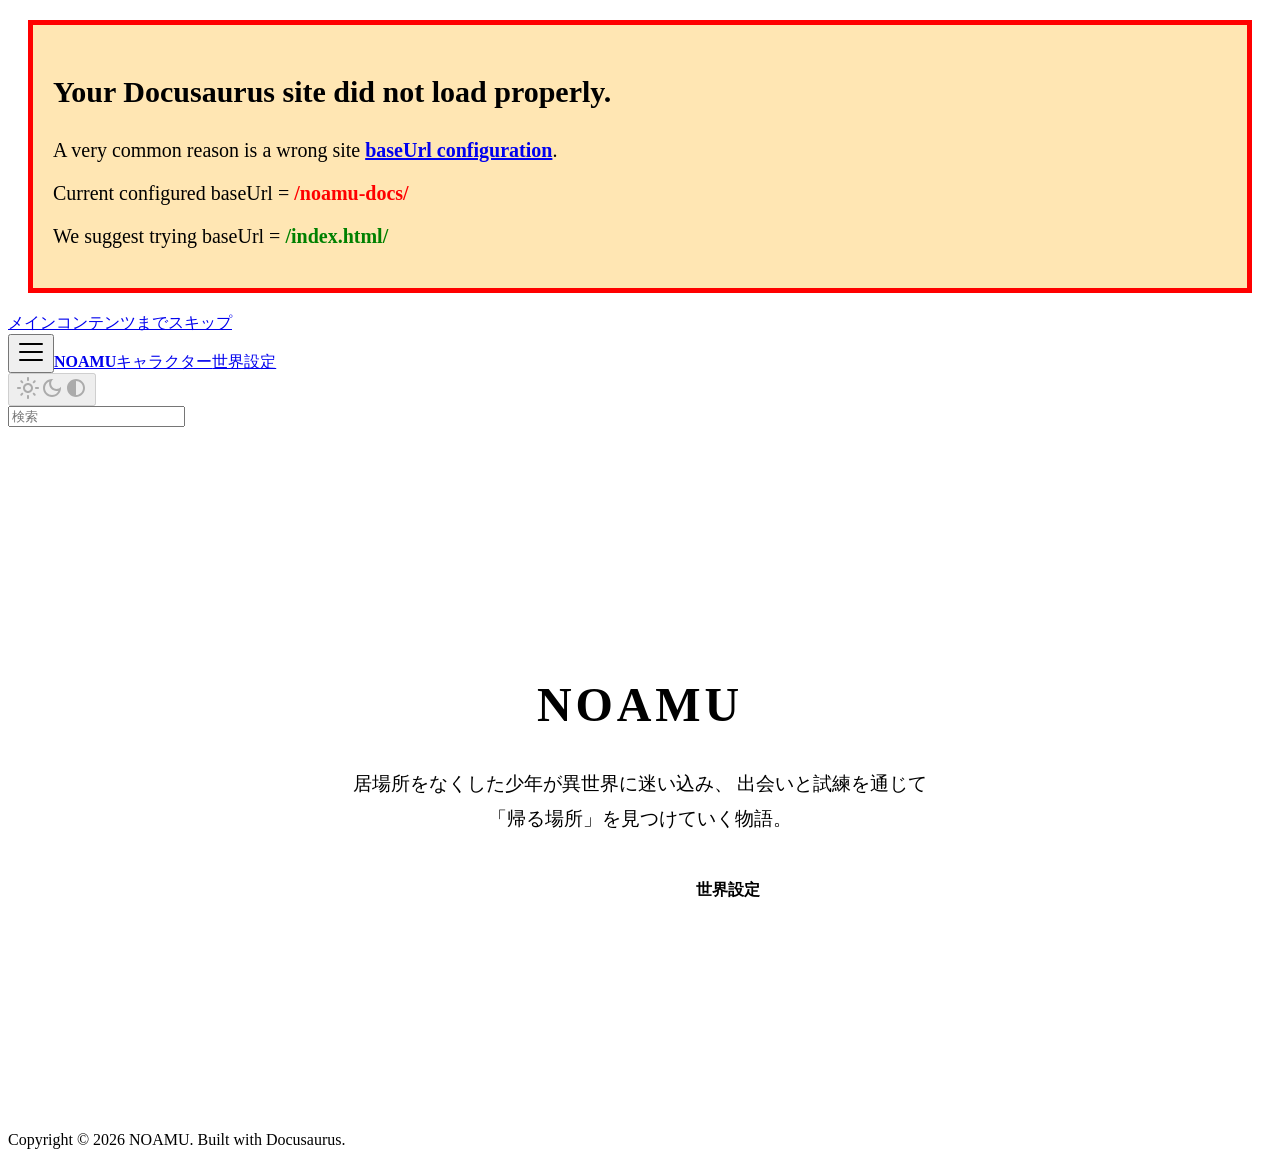
==== commit d109384e: "Deploy: up to ep6 (2026-03-19)" ====
--- a/index.html
+++ b/index.html
@@ -3,14 +3,14 @@
 <head>
 <meta charset="UTF-8">
 <meta name="generator" content="Docusaurus v3.9.2">
-<title data-rh="true">NOAMU</title><meta data-rh="true" name="viewport" content="width=device-width,initial-scale=1"><meta data-rh="true" name="twitter:card" content="summary_large_image"><meta data-rh="true" property="og:url" content="https://example.com/"><meta data-rh="true" property="og:locale" content="ja"><meta data-rh="true" name="docusaurus_locale" content="ja"><meta data-rh="true" name="docusaurus_tag" content="default"><meta data-rh="true" name="docsearch:language" content="ja"><meta data-rh="true" name="docsearch:docusaurus_tag" content="default"><meta data-rh="true" property="og:title" content="NOAMU"><meta data-rh="true" name="description" content="異世界と少女たちの物語"><meta data-rh="true" property="og:description" content="異世界と少女たちの物語"><link data-rh="true" rel="icon" href="/img/favicon.ico"><link data-rh="true" rel="canonical" href="https://example.com/"><link data-rh="true" rel="alternate" href="https://example.com/" hreflang="ja"><link data-rh="true" rel="alternate" href="https://example.com/" hreflang="x-default"><script data-rh="true">function insertBanner(){var n=document.createElement("div");n.id="__docusaurus-base-url-issue-banner-container";n.innerHTML='\n<div id="__docusaurus-base-url-issue-banner" style="border: thick solid red; background-color: rgb(255, 230, 179); margin: 20px; padding: 20px; font-size: 20px;">\n   <p style="font-weight: bold; font-size: 30px;">Your Docusaurus site did not load properly.</p>\n   <p>A very common reason is a wrong site <a href="https://docusaurus.io/docs/docusaurus.config.js/#baseUrl" style="font-weight: bold;">baseUrl configuration</a>.</p>\n   <p>Current configured baseUrl = <span style="font-weight: bold; color: red;">/</span>  (default value)</p>\n   <p>We suggest trying baseUrl = <span id="__docusaurus-base-url-issue-banner-suggestion-container" style="font-weight: bold; color: green;"></span></p>\n</div>\n',document.body.prepend(n);var e=document.getElementById("__docusaurus-base-url-issue-banner-suggestion-container"),s=window.location.pathname,o="/"===s.substr(-1)?s:s+"/";e.innerHTML=o}document.addEventListener("DOMContentLoaded",function(){void 0===window.docusaurus&&insertBanner()})</script><link rel="stylesheet" href="/assets/css/styles.1c2c5ff8.css">
-<script src="/assets/js/runtime~main.006f4d40.js" defer="defer"></script>
-<script src="/assets/js/main.f2e5ec91.js" defer="defer"></script>
+<title data-rh="true">NOAMU</title><meta data-rh="true" name="viewport" content="width=device-width,initial-scale=1"><meta data-rh="true" name="twitter:card" content="summary_large_image"><meta data-rh="true" property="og:url" content="https://example.com/noamu-docs/"><meta data-rh="true" property="og:locale" content="ja"><meta data-rh="true" name="docusaurus_locale" content="ja"><meta data-rh="true" name="docusaurus_tag" content="default"><meta data-rh="true" name="docsearch:language" content="ja"><meta data-rh="true" name="docsearch:docusaurus_tag" content="default"><meta data-rh="true" property="og:title" content="NOAMU"><meta data-rh="true" name="description" content="異世界と少女たちの物語"><meta data-rh="true" property="og:description" content="異世界と少女たちの物語"><link data-rh="true" rel="icon" href="/noamu-docs/img/favicon.ico"><link data-rh="true" rel="canonical" href="https://example.com/noamu-docs/"><link data-rh="true" rel="alternate" href="https://example.com/noamu-docs/" hreflang="ja"><link data-rh="true" rel="alternate" href="https://example.com/noamu-docs/" hreflang="x-default"><script data-rh="true">function insertBanner(){var n=document.createElement("div");n.id="__docusaurus-base-url-issue-banner-container";n.innerHTML='\n<div id="__docusaurus-base-url-issue-banner" style="border: thick solid red; background-color: rgb(255, 230, 179); margin: 20px; padding: 20px; font-size: 20px;">\n   <p style="font-weight: bold; font-size: 30px;">Your Docusaurus site did not load properly.</p>\n   <p>A very common reason is a wrong site <a href="https://docusaurus.io/docs/docusaurus.config.js/#baseUrl" style="font-weight: bold;">baseUrl configuration</a>.</p>\n   <p>Current configured baseUrl = <span style="font-weight: bold; color: red;">/noamu-docs/</span> </p>\n   <p>We suggest trying baseUrl = <span id="__docusaurus-base-url-issue-banner-suggestion-container" style="font-weight: bold; color: green;"></span></p>\n</div>\n',document.body.prepend(n);var e=document.getElementById("__docusaurus-base-url-issue-banner-suggestion-container"),s=window.location.pathname,o="/"===s.substr(-1)?s:s+"/";e.innerHTML=o}document.addEventListener("DOMContentLoaded",function(){void 0===window.docusaurus&&insertBanner()})</script><link rel="stylesheet" href="/noamu-docs/assets/css/styles.1c2c5ff8.css">
+<script src="/noamu-docs/assets/js/runtime~main.727d99de.js" defer="defer"></script>
+<script src="/noamu-docs/assets/js/main.23719256.js" defer="defer"></script>
 </head>
 <body class="navigation-with-keyboard">
 <svg style="display: none;"><defs>
 <symbol id="theme-svg-external-link" viewBox="0 0 24 24"><path fill="currentColor" d="M21 13v10h-21v-19h12v2h-10v15h17v-8h2zm3-12h-10.988l4.035 4-6.977 7.07 2.828 2.828 6.977-7.07 4.125 4.172v-11z"/></symbol>
 </defs></svg>
-<script>!function(){var t=function(){try{return new URLSearchParams(window.location.search).get("docusaurus-theme")}catch(t){}}()||function(){try{return window.localStorage.getItem("theme")}catch(t){}}();document.documentElement.setAttribute("data-theme",t||"light"),document.documentElement.setAttribute("data-theme-choice",t||"light")}(),function(){try{const c=new URLSearchParams(window.location.search).entries();for(var[t,e]of c)if(t.startsWith("docusaurus-data-")){var a=t.replace("docusaurus-data-","data-");document.documentElement.setAttribute(a,e)}}catch(t){}}()</script><div id="__docusaurus"><div role="region" aria-label="メインコンテンツまでスキップ"><a class="skipToContent_fXgn" href="#__docusaurus_skipToContent_fallback">メインコンテンツまでスキップ</a></div><nav aria-label="ナビゲーション" class="theme-layout-navbar navbar navbar--fixed-top"><div class="navbar__inner"><div class="theme-layout-navbar-left navbar__items"><button aria-label="ナビゲーションバーを開く" aria-expanded="false" class="navbar__toggle clean-btn" type="button"><svg width="30" height="30" viewBox="0 0 30 30" aria-hidden="true"><path stroke="currentColor" stroke-linecap="round" stroke-miterlimit="10" stroke-width="2" d="M4 7h22M4 15h22M4 23h22"></path></svg></button><a class="navbar__brand" href="/"><b class="navbar__title text--truncate">NOAMU</b></a><a class="navbar__item navbar__link" href="/docs/characters/nozaki-amu">キャラクター</a><a class="navbar__item navbar__link" href="/docs/world/creatures">世界設定</a></div><div class="theme-layout-navbar-right navbar__items navbar__items--right"><div class="toggle_vylO colorModeToggle_DEke"><button class="clean-btn toggleButton_gllP toggleButtonDisabled_aARS" type="button" disabled="" title="システムモード" aria-label="ダークモードを切り替える(現在はシステムモード)"><svg viewBox="0 0 24 24" width="24" height="24" aria-hidden="true" class="toggleIcon_g3eP lightToggleIcon_pyhR"><path fill="currentColor" d="M12,9c1.65,0,3,1.35,3,3s-1.35,3-3,3s-3-1.35-3-3S10.35,9,12,9 M12,7c-2.76,0-5,2.24-5,5s2.24,5,5,5s5-2.24,5-5 S14.76,7,12,7L12,7z M2,13l2,0c0.55,0,1-0.45,1-1s-0.45-1-1-1l-2,0c-0.55,0-1,0.45-1,1S1.45,13,2,13z M20,13l2,0c0.55,0,1-0.45,1-1 s-0.45-1-1-1l-2,0c-0.55,0-1,0.45-1,1S19.45,13,20,13z M11,2v2c0,0.55,0.45,1,1,1s1-0.45,1-1V2c0-0.55-0.45-1-1-1S11,1.45,11,2z M11,20v2c0,0.55,0.45,1,1,1s1-0.45,1-1v-2c0-0.55-0.45-1-1-1C11.45,19,11,19.45,11,20z M5.99,4.58c-0.39-0.39-1.03-0.39-1.41,0 c-0.39,0.39-0.39,1.03,0,1.41l1.06,1.06c0.39,0.39,1.03,0.39,1.41,0s0.39-1.03,0-1.41L5.99,4.58z M18.36,16.95 c-0.39-0.39-1.03-0.39-1.41,0c-0.39,0.39-0.39,1.03,0,1.41l1.06,1.06c0.39,0.39,1.03,0.39,1.41,0c0.39-0.39,0.39-1.03,0-1.41 L18.36,16.95z M19.42,5.99c0.39-0.39,0.39-1.03,0-1.41c-0.39-0.39-1.03-0.39-1.41,0l-1.06,1.06c-0.39,0.39-0.39,1.03,0,1.41 s1.03,0.39,1.41,0L19.42,5.99z M7.05,18.36c0.39-0.39,0.39-1.03,0-1.41c-0.39-0.39-1.03-0.39-1.41,0l-1.06,1.06 c-0.39,0.39-0.39,1.03,0,1.41s1.03,0.39,1.41,0L7.05,18.36z"></path></svg><svg viewBox="0 0 24 24" width="24" height="24" aria-hidden="true" class="toggleIcon_g3eP darkToggleIcon_wfgR"><path fill="currentColor" d="M9.37,5.51C9.19,6.15,9.1,6.82,9.1,7.5c0,4.08,3.32,7.4,7.4,7.4c0.68,0,1.35-0.09,1.99-0.27C17.45,17.19,14.93,19,12,19 c-3.86,0-7-3.14-7-7C5,9.07,6.81,6.55,9.37,5.51z M12,3c-4.97,0-9,4.03-9,9s4.03,9,9,9s9-4.03,9-9c0-0.46-0.04-0.92-0.1-1.36 c-0.98,1.37-2.58,2.26-4.4,2.26c-2.98,0-5.4-2.42-5.4-5.4c0-1.81,0.89-3.42,2.26-4.4C12.92,3.04,12.46,3,12,3L12,3z"></path></svg><svg viewBox="0 0 24 24" width="24" height="24" aria-hidden="true" class="toggleIcon_g3eP systemToggleIcon_QzmC"><path fill="currentColor" d="m12 21c4.971 0 9-4.029 9-9s-4.029-9-9-9-9 4.029-9 9 4.029 9 9 9zm4.95-13.95c1.313 1.313 2.05 3.093 2.05 4.95s-0.738 3.637-2.05 4.95c-1.313 1.313-3.093 2.05-4.95 2.05v-14c1.857 0 3.637 0.737 4.95 2.05z"></path></svg></button></div><div class="navbarSearchContainer_Bca1"><div class="navbar__search searchBarContainer_NW3z" dir="ltr"><input placeholder="検索" aria-label="Search" class="navbar__search-input searchInput_YFbd" value=""><div class="loadingRing_RJI3 searchBarLoadingRing_YnHq"><div></div><div></div><div></div><div></div></div></div></div></div></div><div role="presentation" class="navbar-sidebar__backdrop"></div></nav><div id="__docusaurus_skipToContent_fallback" class="theme-layout-main main-wrapper mainWrapper_z2l0"><main style="display:flex;flex-direction:column;align-items:center;justify-content:center;min-height:calc(100vh - 60px - 200px);padding:2rem;text-align:center"><h1 style="font-family:&#x27;Shippori Mincho&#x27;, serif;font-size:3rem;font-weight:800;letter-spacing:0.08em;margin-bottom:1rem">NOAMU</h1><p style="font-size:1.2rem;color:var(--noamu-text-muted);max-width:600px;line-height:1.8;margin-bottom:2rem">居場所をなくした少年が異世界に迷い込み、 出会いと試練を通じて「帰る場所」を見つけていく物語。</p><div style="display:flex;gap:1rem;flex-wrap:wrap;justify-content:center"><a style="display:inline-block;padding:0.75rem 2rem;border-radius:6px;background:var(--ifm-color-primary);color:#fff;font-weight:600;text-decoration:none" href="/docs/characters">キャラクター</a><a style="display:inline-block;padding:0.75rem 2rem;border-radius:6px;border:1px solid var(--ifm-color-primary);color:var(--ifm-color-primary);font-weight:600;text-decoration:none" href="/docs/world">世界設定</a></div></main></div><footer class="theme-layout-footer footer footer--dark"><div class="container container-fluid"><div class="footer__bottom text--center"><div class="footer__copyright">Copyright © 2026 NOAMU. Built with Docusaurus.</div></div></div></footer></div>
+<script>!function(){var t=function(){try{return new URLSearchParams(window.location.search).get("docusaurus-theme")}catch(t){}}()||function(){try{return window.localStorage.getItem("theme")}catch(t){}}();document.documentElement.setAttribute("data-theme",t||"light"),document.documentElement.setAttribute("data-theme-choice",t||"light")}(),function(){try{const c=new URLSearchParams(window.location.search).entries();for(var[t,e]of c)if(t.startsWith("docusaurus-data-")){var a=t.replace("docusaurus-data-","data-");document.documentElement.setAttribute(a,e)}}catch(t){}}()</script><div id="__docusaurus"><div role="region" aria-label="メインコンテンツまでスキップ"><a class="skipToContent_fXgn" href="#__docusaurus_skipToContent_fallback">メインコンテンツまでスキップ</a></div><nav aria-label="ナビゲーション" class="theme-layout-navbar navbar navbar--fixed-top"><div class="navbar__inner"><div class="theme-layout-navbar-left navbar__items"><button aria-label="ナビゲーションバーを開く" aria-expanded="false" class="navbar__toggle clean-btn" type="button"><svg width="30" height="30" viewBox="0 0 30 30" aria-hidden="true"><path stroke="currentColor" stroke-linecap="round" stroke-miterlimit="10" stroke-width="2" d="M4 7h22M4 15h22M4 23h22"></path></svg></button><a class="navbar__brand" href="/noamu-docs/"><b class="navbar__title text--truncate">NOAMU</b></a><a class="navbar__item navbar__link" href="/noamu-docs/docs/characters/nozaki-amu">キャラクター</a><a class="navbar__item navbar__link" href="/noamu-docs/docs/world/creatures">世界設定</a></div><div class="theme-layout-navbar-right navbar__items navbar__items--right"><div class="toggle_vylO colorModeToggle_DEke"><button class="clean-btn toggleButton_gllP toggleButtonDisabled_aARS" type="button" disabled="" title="システムモード" aria-label="ダークモードを切り替える(現在はシステムモード)"><svg viewBox="0 0 24 24" width="24" height="24" aria-hidden="true" class="toggleIcon_g3eP lightToggleIcon_pyhR"><path fill="currentColor" d="M12,9c1.65,0,3,1.35,3,3s-1.35,3-3,3s-3-1.35-3-3S10.35,9,12,9 M12,7c-2.76,0-5,2.24-5,5s2.24,5,5,5s5-2.24,5-5 S14.76,7,12,7L12,7z M2,13l2,0c0.55,0,1-0.45,1-1s-0.45-1-1-1l-2,0c-0.55,0-1,0.45-1,1S1.45,13,2,13z M20,13l2,0c0.55,0,1-0.45,1-1 s-0.45-1-1-1l-2,0c-0.55,0-1,0.45-1,1S19.45,13,20,13z M11,2v2c0,0.55,0.45,1,1,1s1-0.45,1-1V2c0-0.55-0.45-1-1-1S11,1.45,11,2z M11,20v2c0,0.55,0.45,1,1,1s1-0.45,1-1v-2c0-0.55-0.45-1-1-1C11.45,19,11,19.45,11,20z M5.99,4.58c-0.39-0.39-1.03-0.39-1.41,0 c-0.39,0.39-0.39,1.03,0,1.41l1.06,1.06c0.39,0.39,1.03,0.39,1.41,0s0.39-1.03,0-1.41L5.99,4.58z M18.36,16.95 c-0.39-0.39-1.03-0.39-1.41,0c-0.39,0.39-0.39,1.03,0,1.41l1.06,1.06c0.39,0.39,1.03,0.39,1.41,0c0.39-0.39,0.39-1.03,0-1.41 L18.36,16.95z M19.42,5.99c0.39-0.39,0.39-1.03,0-1.41c-0.39-0.39-1.03-0.39-1.41,0l-1.06,1.06c-0.39,0.39-0.39,1.03,0,1.41 s1.03,0.39,1.41,0L19.42,5.99z M7.05,18.36c0.39-0.39,0.39-1.03,0-1.41c-0.39-0.39-1.03-0.39-1.41,0l-1.06,1.06 c-0.39,0.39-0.39,1.03,0,1.41s1.03,0.39,1.41,0L7.05,18.36z"></path></svg><svg viewBox="0 0 24 24" width="24" height="24" aria-hidden="true" class="toggleIcon_g3eP darkToggleIcon_wfgR"><path fill="currentColor" d="M9.37,5.51C9.19,6.15,9.1,6.82,9.1,7.5c0,4.08,3.32,7.4,7.4,7.4c0.68,0,1.35-0.09,1.99-0.27C17.45,17.19,14.93,19,12,19 c-3.86,0-7-3.14-7-7C5,9.07,6.81,6.55,9.37,5.51z M12,3c-4.97,0-9,4.03-9,9s4.03,9,9,9s9-4.03,9-9c0-0.46-0.04-0.92-0.1-1.36 c-0.98,1.37-2.58,2.26-4.4,2.26c-2.98,0-5.4-2.42-5.4-5.4c0-1.81,0.89-3.42,2.26-4.4C12.92,3.04,12.46,3,12,3L12,3z"></path></svg><svg viewBox="0 0 24 24" width="24" height="24" aria-hidden="true" class="toggleIcon_g3eP systemToggleIcon_QzmC"><path fill="currentColor" d="m12 21c4.971 0 9-4.029 9-9s-4.029-9-9-9-9 4.029-9 9 4.029 9 9 9zm4.95-13.95c1.313 1.313 2.05 3.093 2.05 4.95s-0.738 3.637-2.05 4.95c-1.313 1.313-3.093 2.05-4.95 2.05v-14c1.857 0 3.637 0.737 4.95 2.05z"></path></svg></button></div><div class="navbarSearchContainer_Bca1"><div class="navbar__search searchBarContainer_NW3z" dir="ltr"><input placeholder="検索" aria-label="Search" class="navbar__search-input searchInput_YFbd" value=""><div class="loadingRing_RJI3 searchBarLoadingRing_YnHq"><div></div><div></div><div></div><div></div></div></div></div></div></div><div role="presentation" class="navbar-sidebar__backdrop"></div></nav><div id="__docusaurus_skipToContent_fallback" class="theme-layout-main main-wrapper mainWrapper_z2l0"><main style="display:flex;flex-direction:column;align-items:center;justify-content:center;min-height:calc(100vh - 60px - 200px);padding:2rem;text-align:center"><h1 style="font-family:&#x27;Shippori Mincho&#x27;, serif;font-size:3rem;font-weight:800;letter-spacing:0.08em;margin-bottom:1rem">NOAMU</h1><p style="font-size:1.2rem;color:var(--noamu-text-muted);max-width:600px;line-height:1.8;margin-bottom:2rem">居場所をなくした少年が異世界に迷い込み、 出会いと試練を通じて「帰る場所」を見つけていく物語。</p><div style="display:flex;gap:1rem;flex-wrap:wrap;justify-content:center"><a style="display:inline-block;padding:0.75rem 2rem;border-radius:6px;background:var(--ifm-color-primary);color:#fff;font-weight:600;text-decoration:none" href="/noamu-docs/docs/characters">キャラクター</a><a style="display:inline-block;padding:0.75rem 2rem;border-radius:6px;border:1px solid var(--ifm-color-primary);color:var(--ifm-color-primary);font-weight:600;text-decoration:none" href="/noamu-docs/docs/world">世界設定</a></div></main></div><footer class="theme-layout-footer footer footer--dark"><div class="container container-fluid"><div class="footer__bottom text--center"><div class="footer__copyright">Copyright © 2026 NOAMU. Built with Docusaurus.</div></div></div></footer></div>
 </body>
 </html>
